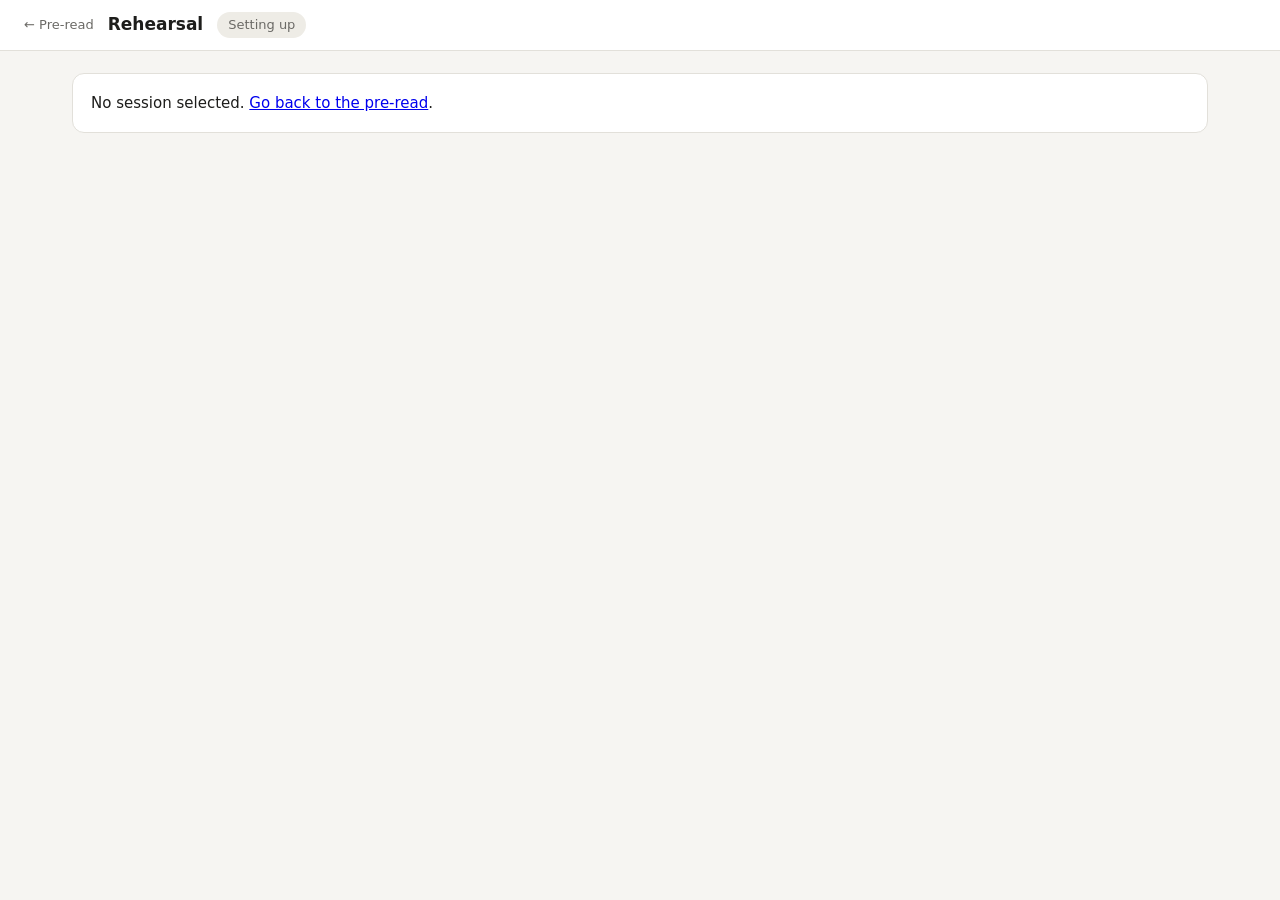
==== static/rehearse.html @ bc02b27c "Panel orbs: animated futuristic canvas orb (idle, listening, thinking, speaking) Co-Authored-By: Cla" ====
<!doctype html>
<html lang="en">
<head>
<meta charset="utf-8">
<meta name="viewport" content="width=device-width, initial-scale=1">
<title>Rehearsal · Pitch Rehearsal Coach</title>
<style>
:root{
  --bg:#f6f5f2; --panel:#ffffff; --ink:#1d1d1b; --muted:#6b6a66; --line:#e2e0da;
  --accent:#8a1c2b; --accent-ink:#ffffff; --ok:#2e7d4f; --warn:#b7791f; --bad:#b3261e; --info:#2a5db0; --chip:#eeece6;
}
@media (prefers-color-scheme: dark){
  :root{ --bg:#16161a; --panel:#1f1f25; --ink:#ecebe7; --muted:#a09f99; --line:#33333b;
    --accent:#d0566a; --accent-ink:#16161a; --ok:#59b57f; --warn:#e0a94a; --bad:#ef7b73; --info:#7aa7ee; --chip:#2a2a32; }
}
*{box-sizing:border-box}
body{margin:0;background:var(--bg);color:var(--ink);font:15px/1.5 system-ui,-apple-system,"Segoe UI",Roboto,sans-serif}
header{display:flex;align-items:center;gap:14px;padding:12px 24px;border-bottom:1px solid var(--line);background:var(--panel);position:sticky;top:0;z-index:5}
header h1{font-size:17px;margin:0;font-weight:650}
header a{color:var(--muted);text-decoration:none;font-size:13px}
#clock{margin-left:auto;font-variant-numeric:tabular-nums;font-weight:650;font-size:18px}
.pill{padding:3px 11px;border-radius:99px;background:var(--chip);font-size:13px;color:var(--muted)}
.pill.live{background:color-mix(in srgb,var(--bad) 16%,transparent);color:var(--bad);font-weight:650}
main{max-width:1180px;margin:0 auto;padding:22px}
.card{background:var(--panel);border:1px solid var(--line);border-radius:12px;padding:18px;margin-bottom:16px}
.card h2{font-size:15px;margin:0 0 4px}.card p.hint{margin:0 0 12px;color:var(--muted);font-size:13px}
button,.btn{font:inherit;cursor:pointer;border-radius:8px;border:1px solid var(--line);background:var(--panel);color:var(--ink);padding:8px 14px;text-decoration:none;display:inline-block}
button.primary,.btn.primary{background:var(--accent);color:var(--accent-ink);border-color:var(--accent);font-weight:600;padding:11px 20px}
button.small{padding:4px 10px;font-size:13px}button:disabled{opacity:.5;cursor:default}
input[type=text],select{padding:8px 10px;border:1px solid var(--line);border-radius:8px;background:var(--bg);color:var(--ink);font:inherit;max-width:100%}
.hidden{display:none!important}.muted{color:var(--muted)}.small{font-size:13px}
.row{display:flex;gap:10px;align-items:center;flex-wrap:wrap}
.chk{display:flex;gap:10px;align-items:flex-start;padding:7px 0;border-bottom:1px solid var(--line)}
.chk:last-child{border:none}.dot{width:11px;height:11px;border-radius:50%;margin-top:6px;background:var(--line);flex:none}
.dot.ok{background:var(--ok)}.dot.bad{background:var(--bad)}.dot.warn{background:var(--warn)}
.orb{width:30px;height:30px;border-radius:50%;flex:none;box-shadow:0 0 10px var(--c);background:radial-gradient(circle at 35% 30%,#fff9,var(--c) 62%)}
.vrow{display:flex;gap:10px;align-items:center;padding:7px 0;border-bottom:1px solid var(--line);flex-wrap:wrap}
.vrow:last-child{border:none}.vrow .who{min-width:190px}
/* live */
.panel{display:flex;gap:18px;flex-wrap:wrap;justify-content:center;padding:6px 0 2px}
.member{text-align:center;width:150px;transition:opacity .35s}
.member canvas.big{width:132px;height:132px;display:block;margin:0 auto 4px;opacity:.82;transition:transform .35s ease,opacity .35s,filter .35s}
.member.speaking canvas.big{transform:scale(1.08);opacity:1}
.panel:has(.member.speaking) .member:not(.speaking) canvas.big{opacity:1;filter:brightness(.62) saturate(.75)}
.panel:has(.member.speaking) .member:not(.speaking) .nm,.panel:has(.member.speaking) .member:not(.speaking) .tt{opacity:.55}
.member.speaking .nm{color:var(--c)}
.member .nm{font-weight:650;font-size:14px}.member .tt{font-size:11px;color:var(--muted);line-height:1.2}
.member .kdm{font-size:10px;color:var(--accent);font-weight:700;letter-spacing:.4px}
.grid2{display:grid;grid-template-columns:minmax(0,5fr) minmax(0,6fr);gap:16px}
@media (max-width:860px){.grid2{grid-template-columns:1fr}}
.slidecard{text-align:center;padding:22px 14px}
.slidecard .num{font-size:60px;font-weight:700;line-height:1;color:var(--accent)}
.slidecard .of{color:var(--muted);font-size:14px}.slidecard .ttl{font-size:17px;font-weight:600;margin:10px 0 6px}
.chip{display:inline-block;background:var(--chip);border-radius:6px;padding:1px 8px;font-size:12px;margin:2px}
.pace-quick{color:var(--info)}.pace-weighty{color:var(--accent);font-weight:700}
#feed{height:330px;overflow-y:auto;border:1px solid var(--line);border-radius:8px;padding:8px 10px;background:var(--bg);font-size:14px}
#feed .l{margin:5px 0}#feed .t{color:var(--muted);font-size:11px;margin-right:6px;font-variant-numeric:tabular-nums}
#feed .p{color:var(--accent);font-weight:600}#feed .s{color:var(--muted);font-style:italic;font-size:13px}#feed .i{color:var(--muted)}
.banner{padding:11px 14px;border-radius:8px;margin-bottom:14px;font-size:14px}
.banner.bad{background:color-mix(in srgb,var(--bad) 14%,transparent);color:var(--bad)}
.banner.info{background:color-mix(in srgb,var(--info) 12%,transparent);color:var(--info)}
.banner.warn{background:color-mix(in srgb,var(--warn) 16%,transparent);color:var(--warn)}
.spin{display:inline-block;width:14px;height:14px;border:2px solid var(--line);border-top-color:var(--accent);border-radius:50%;animation:s 1s linear infinite;vertical-align:-2px;margin-right:8px}
@keyframes s{to{transform:rotate(360deg)}}
/* results */
.scores{display:grid;grid-template-columns:repeat(auto-fit,minmax(150px,1fr));gap:12px;margin:12px 0}
.score{background:var(--bg);border:1px solid var(--line);border-radius:10px;padding:12px 14px}
.score b{display:block;font-size:30px;line-height:1.1}.score span{font-size:12px;color:var(--muted)}
.bar{height:12px;border-radius:6px;background:var(--chip);overflow:hidden;margin:4px 0}.bar i{display:block;height:100%;background:var(--accent)}
table{width:100%;border-collapse:collapse;font-size:14px;min-width:620px}
th{text-align:left;font-size:12px;color:var(--muted);font-weight:600;padding:6px 8px;border-bottom:1px solid var(--line)}
td{padding:9px 8px;border-bottom:1px solid var(--line);vertical-align:top}
.tw{overflow-x:auto}
.badge{display:inline-block;padding:2px 9px;border-radius:99px;font-size:12px;font-weight:600;background:var(--chip);color:var(--muted)}
.b-yes,.b-clear{background:color-mix(in srgb,var(--ok) 16%,transparent);color:var(--ok)}
.b-partial,.b-rushed,.b-waffled{background:color-mix(in srgb,var(--warn) 18%,transparent);color:var(--warn)}
.b-no,.b-skipped{background:color-mix(in srgb,var(--bad) 15%,transparent);color:var(--bad)}
#typed{flex:1;min-width:0}
</style>
</head>
<body>
<header>
  <a href="/">← Pre-read</a>
  <h1>Rehearsal</h1>
  <span class="pill" id="phasePill">Setting up</span>
  <span id="clock" class="hidden">00:00</span>
</header>
<main>

<!-- ============ PRE-FLIGHT ============ -->
<section id="pre">
  <div class="banner info" id="privacy"><b>Privacy:</b> your browser turns speech into text using its maker's online service (Google for Chrome, Microsoft for Edge). The panel's questions are written by Claude via the Anthropic API. Voices are free and come from your computer.</div>
  <div class="card">
    <h2>Check everything works</h2>
    <p class="hint" id="pitchName"></p>
    <div id="checks"></div>
    <div class="row" style="margin-top:10px">
      <button class="small" id="micTest">Test microphone</button>
      <span id="micOut" class="muted small"></span>
    </div>
  </div>
  <div class="card">
    <h2>Panel voices</h2>
    <p class="hint">Each panel member gets a different free voice from your computer. Pick another if you prefer, then press Hear.</p>
    <label class="row small" style="margin-bottom:8px"><input type="checkbox" id="online"> Use high-quality online voices if available (Edge: the panel's spoken text goes to Microsoft)</label>
    <div id="voices"></div>
  </div>
  <div class="card">
    <h2>This rehearsal</h2>
    <div class="row">
      <label>Your name <input type="text" id="presenter" style="width:160px"></label>
      <label>Start on slide <select id="startSlide"></select></label>
      <label class="row small"><input type="checkbox" id="cue"> Show the slide's key message as a cue</label>
    </div>
    <p class="hint" style="margin-top:12px">Open your deck in PowerPoint and start the slide show. Keep this tab open in the background. The panel follows your slides and listens. Interjection setting: <b id="lvl"></b>/10.</p>
    <button class="primary" id="start">Start rehearsal</button>
    <span id="startMsg" class="muted small" style="margin-left:10px"></span>
  </div>
</section>

<!-- ============ LIVE (pitch + Q&A) ============ -->
<section id="liveWrap" class="hidden">
  <div id="banner"></div>
  <div class="card"><div class="panel" id="members"></div></div>
  <div class="grid2">
    <div class="card slidecard">
      <div class="of">Slide</div><div class="num" id="sNum">1</div><div class="of" id="sOf"></div>
      <div class="ttl" id="sTitle"></div>
      <div class="small"><span id="sPace" class="chip"></span></div>
      <div class="small muted" id="sCue" style="margin-top:8px"></div>
      <div class="row" style="justify-content:center;margin-top:14px">
        <button class="small" id="prev">◀ Back</button><button class="small" id="next">Next ▶</button>
      </div>
      <div class="small muted" style="margin-top:8px" id="slideSrc"></div>
    </div>
    <div class="card">
      <div class="row" style="justify-content:space-between;margin-bottom:6px">
        <h2 style="margin:0">Live transcript</h2><span class="small muted" id="interim"></span>
      </div>
      <div id="feed"></div>
      <div class="row" style="margin-top:8px">
        <input type="text" id="typed" placeholder="Mic not working? Type what you'd say and press Enter">
      </div>
    </div>
  </div>
  <div class="row" id="controls">
    <button id="pause">Pause</button>
    <label class="row small"><input type="checkbox" id="panelOn" checked> Panel can interject</label>
    <button class="primary" id="finish" style="margin-left:auto">Finish pitch → Q&amp;A</button>
    <button class="hidden" id="doneAns">Done answering</button>
    <button class="hidden" id="skipQ">Skip question</button>
    <button class="hidden" id="endQA">End Q&amp;A and score</button>
  </div>
</section>

<!-- ============ SCORING ============ -->
<section id="scoring" class="hidden"><div class="card"><span class="spin"></span><span id="scoringMsg">The panel is scoring your rehearsal. This takes a minute or two…</span></div></section>

<!-- ============ RESULTS ============ -->
<section id="results" class="hidden"></section>

</main>
<script src="/static/orb.js"></script>
<script>
const $ = s => document.querySelector(s);
const esc = s => String(s ?? '').replace(/[&<>"']/g, c => ({'&':'&amp;','<':'&lt;','>':'&gt;','"':'&quot;',"'":'&#39;'}[c]));
const qs = new URLSearchParams(location.search);
const SID = qs.get('session');
const SR = window.SpeechRecognition || window.webkitSpeechRecognition;
const S = { sid: SID, rid: null, settings: null, slides: [], range: [1, 1], personas: [], phase: 'pre',
  t0: 0, pausedAt: 0, pausedTotal: 0, paused: false, events: [], asked: [], slide: 1, presenter: 'Presenter',
  speaking: false, wantListen: false, rec: null, mutedUntil: 0, busy: false, lastHeard: 0, lastFinal: 0,
  wordsSince: 0, slideStartAt: Date.now(), slideWords: 0, pending: null, replying: false, slideChanged: false, slideChangedAt: 0, lastCheck: 0, voices: [], voiceMap: {}, auto: false,
  qaWords: 0, qaResolve: null, dirty: false, ticker: null };
const el = () => S.t0 ? Math.max(0, (Date.now() - S.t0 - S.pausedTotal - (S.paused ? Date.now() - S.pausedAt : 0)) / 1000) : 0;
const mmss = t => { t = Math.max(0, Math.floor(t)); return String(Math.floor(t / 60)).padStart(2, '0') + ':' + String(t % 60).padStart(2, '0'); };
async function api(path, opts) {
  const r = await fetch(path, opts); const j = await r.json().catch(() => ({}));
  if (!r.ok) throw new Error(j.detail || r.statusText); return j;
}
const post = (p, body) => api(p, { method: 'POST', headers: { 'Content-Type': 'application/json' }, body: JSON.stringify(body || {}) });
function show(id) { for (const s of ['pre', 'liveWrap', 'scoring', 'results']) $('#' + s).classList.toggle('hidden', s !== id); }
function setPhase(p, label, live) { S.phase = p; const e = $('#phasePill'); e.textContent = label; e.classList.toggle('live', !!live); }

/* ================= voices (free: the browser's built-in speech synthesis) ================= */
const FEMALE = /(female|woman|catherine|hayley|natasha|zira|hazel|susan|jenny|aria|libby|sonia|emma|samantha|karen|moira|tessa|olivia|clara|heera|linda|sara|michelle|ava|jane|eva|elsa|fiona|victoria|allison|amy)/i;
const MALE = /(\bmale\b|james|george|ryan|guy|mark|david|richard|daniel|alex\b|tom\b|oliver|william|liam|thomas|brian|christopher|eric|roger|steffan|ravi|sean|rishi|neil|connor|jacob|henry)/i;
const ACC = { australian: 'en-AU', british: 'en-GB', american: 'en-US', irish: 'en-IE', indian: 'en-IN', 'new zealand': 'en-NZ', canadian: 'en-CA' };
function loadVoices() {
  return new Promise(res => {
    const get = () => speechSynthesis.getVoices();
    if (!('speechSynthesis' in window)) return res([]);
    if (get().length) return res(get());
    speechSynthesis.onvoiceschanged = () => res(get());
    setTimeout(() => res(get()), 1500);
  });
}
function gender(v) { return FEMALE.test(v.name) ? 'female' : MALE.test(v.name) ? 'male' : ''; }
function eligible() {
  let v = S.voices.filter(x => /^en/i.test(x.lang));
  const online = $('#online').checked;
  const nat = v.filter(x => /natural|online/i.test(x.name));
  const local = v.filter(x => x.localService && !/natural|online/i.test(x.name));
  if (online && nat.length >= 2) return nat.concat(local);
  return local.length >= 2 ? local : v;
}
function assignVoices() {
  const pool = eligible(), used = new Set(); S.voiceMap = {};
  for (const p of S.personas) {
    const saved = localStorage.getItem('prc_voice_' + p.id);
    let v = saved && S.voices.find(x => x.voiceURI === saved);
    if (!v) {
      const want = (p.voice.gender || '').toLowerCase().startsWith('f') ? 'female' : 'male';
      const lang = ACC[(p.voice.accent || '').toLowerCase()] || 'en-AU';
      const scored = pool.map(x => ({ x, s: (gender(x) === want ? 4 : gender(x) ? -4 : 0) + (x.lang.replace('_', '-') === lang ? 3 : x.lang.startsWith('en') ? 1 : 0) + (used.has(x.voiceURI) ? -6 : 0) }));
      scored.sort((a, b) => b.s - a.s); v = scored[0] && scored[0].x;
    }
    if (v) { S.voiceMap[p.id] = v; used.add(v.voiceURI); }
  }
}
function tuning(p) { const age = +p.voice.age || 40; return { pitch: age >= 52 ? 0.88 : age <= 34 ? 1.08 : 1, rate: age >= 58 ? 0.94 : 1.02 }; }
function speak(p, text) {
  return new Promise(res => {
    if (!('speechSynthesis' in window)) return res();
    const u = new SpeechSynthesisUtterance(text), v = S.voiceMap[p.id], t = tuning(p);
    if (v) { u.voice = v; u.lang = v.lang; } else u.lang = 'en-AU';
    u.pitch = t.pitch; u.rate = t.rate;
    let done = false; const fin = () => { if (!done) { done = true; res(); } };
    u.onend = fin; u.onerror = fin;
    setTimeout(fin, 30000 + text.length * 120);   // never hang the session on a stuck voice
    speechSynthesis.speak(u);
  });
}
function renderVoices() {
  $('#voices').innerHTML = S.personas.map(p => {
    const pool = S.voices.filter(x => /^en/i.test(x.lang)), cur = S.voiceMap[p.id];
    return `<div class="vrow"><div class="row who"><span class="orb" style="--c:${esc(p.colour)}"></span><div><b>${esc(p.name)}</b><div class="small muted">${esc(p.title)}</div></div></div>
      <select data-p="${esc(p.id)}">${pool.map(v => `<option value="${esc(v.voiceURI)}" ${cur && cur.voiceURI === v.voiceURI ? 'selected' : ''}>${esc(v.name)} (${esc(v.lang)})</option>`).join('') || '<option>No voices found</option>'}</select>
      <button class="small" data-hear="${esc(p.id)}">Hear</button></div>`;
  }).join('');
}
$('#voices').addEventListener('change', e => { const id = e.target.dataset.p; if (!id) return;
  const v = S.voices.find(x => x.voiceURI === e.target.value); if (v) { S.voiceMap[id] = v; localStorage.setItem('prc_voice_' + id, v.voiceURI); } });
$('#voices').addEventListener('click', async e => { const id = e.target.dataset.hear; if (!id) return;
  const p = S.personas.find(x => x.id === id); await speak(p, `Hi, I'm ${p.name}, ${p.title}. I'll be listening carefully.`); });
$('#online').onchange = () => { assignVoices(); renderVoices(); };

/* ================= speech recognition (free: the browser's built-in) ================= */
function startRec() {
  if (!SR || S.rec || !S.wantListen || S.speaking || S.paused) return;
  const r = new SR(); r.lang = 'en-AU'; r.continuous = true; r.interimResults = true;
  r.onresult = e => {
    let interim = '';
    for (let i = e.resultIndex; i < e.results.length; i++) {
      const res = e.results[i], t = res[0].transcript;
      if (S.speaking || Date.now() < S.mutedUntil) continue;          // ignore the panel's own voice
      S.lastHeard = Date.now();
      if (res.isFinal) { const txt = t.trim(); if (txt) onSpeech(txt); } else interim += t;
    }
    $('#interim').textContent = interim ? '… ' + interim.slice(-70) : '';
  };
  r.onerror = e => { if (e.error === 'not-allowed' || e.error === 'service-not-allowed') banner('bad', 'The browser blocked the microphone. Click the padlock in the address bar, allow the microphone, and reload.');
    else if (e.error === 'network') banner('warn', 'Speech recognition lost its connection. Retrying… (you can also type below)'); };
  r.onend = () => { S.rec = null; $('#interim').textContent = ''; if (S.wantListen && !S.speaking && !S.paused) setTimeout(startRec, 250); };
  try { r.start(); S.rec = r; } catch (e) { S.rec = null; }
}
function stopRec() { const r = S.rec; S.rec = null; if (r) { r.onend = null; try { r.abort(); } catch (e) {} } }
function banner(kind, msg) { $('#banner').innerHTML = msg ? `<div class="banner ${kind}">${msg}</div>` : ''; }

/* ================= transcript + events ================= */
function feed(html, cls) { const f = $('#feed'); const d = document.createElement('div'); d.className = 'l ' + (cls || ''); d.innerHTML = `<span class="t">${mmss(el())}</span>` + html; f.appendChild(d); f.scrollTop = f.scrollHeight; }
function onSpeech(text) {
  const qa = S.phase === 'qa';
  S.events.push({ type: 'speech', t: +el().toFixed(1), slide: S.slide, speaker: S.presenter, text, phase: qa ? 'qa' : 'pitch' });
  S.dirty = true; S.lastFinal = Date.now(); S.lastHeard = Date.now();
  const wc = text.split(/\s+/).length; if (qa) S.qaWords += wc; else { S.wordsSince += wc; S.slideWords += wc; }
  feed(`<b>${esc(S.presenter)}:</b> ${esc(text)}`);
  maybeClarify(text, wc);
}
/* The presenter may ask the panel a question back before answering ("do you mean year one or the whole term?").
   Short replies right after a panel question are checked; a real clarification gets an in-character answer. */
const CLARIFY_HINT = /\?|^(sorry|so |just to|when you say|do you mean|are you|is that|can you|could you|what do you|which|how do you mean|you mean|by that|um,? (do|are|is|what|which))/i;
async function maybeClarify(text, wc) {
  const p = S.pending; if (!p || S.replying || S.paused) return;
  if (Date.now() - p.at > 45000 || wc > 30 || p.count >= 2 || !CLARIFY_HINT.test(text.trim())) { if (wc > 30 || Date.now() - p.at > 45000) S.pending = null; return; }
  S.replying = true; S.busy = true; thinking(true);
  try {
    const now = el();
    const r = await post(`/api/sessions/${S.sid}/rehearsals/${S.rid}/reply`, { persona_id: p.pid, question: p.text, said: text, slide: S.slide,
      recent: S.events.filter(e => e.t >= now - 150) });
    if (r.clarifying && S.pending === p) { p.count++; thinking(false); await panelSpeaks(r.persona_id, r.text, 'room', S.slide, 'reply'); p.at = Date.now(); }
    else if (!r.clarifying) { S.pending = null; }
  } catch (e) { /* ignore: carry on as if it was an answer */ }
  finally { S.replying = false; S.busy = S.phase === 'qa'; thinking(false); if (S.phase === 'qa') { S.qaWords = 0; S.lastHeard = Date.now(); } }
}
function setSlide(n, src) {
  n = Math.max(1, Math.min(S.slides.length, n)); if (n === S.slide && src !== 'init') return;
  S.slide = n; const sl = S.slides[n - 1] || {};
  $('#sNum').textContent = n; $('#sTitle').textContent = sl.title || '';
  $('#sPace').textContent = (sl.pacing || 'normal') + ' pace'; $('#sPace').className = 'chip pace-' + (sl.pacing || 'normal');
  $('#sCue').textContent = $('#cue').checked ? (sl.key_message || '') : '';
  if (S.phase === 'pitch' || src === 'init') {
    S.events.push({ type: 'slide', t: +el().toFixed(1), slide: n }); S.dirty = true;
    S.slideStartAt = Date.now(); S.slideWords = 0;
    if (src !== 'init') { S.slideChanged = true; S.slideChangedAt = Date.now(); feed(`slide ${n}: ${esc(sl.title || '')}`, 's'); }
  }
}
$('#prev').onclick = () => setSlide(S.slide - 1, 'manual');
$('#next').onclick = () => setSlide(S.slide + 1, 'manual');
document.addEventListener('keydown', e => { if (S.phase !== 'pitch' || e.target.tagName === 'INPUT' || e.target.tagName === 'SELECT') return;
  if (e.key === 'ArrowRight' || e.key === 'PageDown') setSlide(S.slide + 1, 'manual'); if (e.key === 'ArrowLeft' || e.key === 'PageUp') setSlide(S.slide - 1, 'manual'); });
$('#typed').addEventListener('keydown', e => { if (e.key === 'Enter' && e.target.value.trim()) { onSpeech(e.target.value.trim()); e.target.value = ''; } });

async function pollSlide() {
  try {
    const j = await api('/api/slide');
    S.auto = !!j.available;
    $('#slideSrc').textContent = j.available ? `PowerPoint linked (${j.mode === 'slideshow' ? 'slide show' : 'editing view'}) · slide ${j.slide}${j.total ? ' of ' + j.total : ''}` : 'Manual slides: use the buttons or arrow keys. ' + (j.reason || '');
    if (j.available && j.total && S.slides.length && j.total !== S.slides.length) $('#slideSrc').textContent += ` · WARNING: PowerPoint has ${j.total} slides but the analysed deck has ${S.slides.length}`;
    if (j.available && S.phase === 'pitch' && j.slide !== S.slide && j.slide >= 1 && j.slide <= S.slides.length) setSlide(j.slide, 'auto');
    return j;
  } catch (e) { return { available: false, reason: e.message }; }
}

/* ================= panel ================= */
function members() {
  $('#members').innerHTML = S.personas.map(p => `<div class="member" id="m_${esc(p.id)}" style="--c:${esc(p.colour)}"><canvas class="big" data-orb="${esc(p.colour)}"></canvas>
    <div class="nm">${esc(p.name)}</div><div class="tt">${esc(p.title)}</div>${p.key_decision_maker ? '<div class="kdm">DECISION-MAKER</div>' : ''}</div>`).join('');
  PitchOrb.attachAll($('#members'));
}
window.__orbListening = () => S.phase !== 'done' && !!S.rec && !S.speaking && !S.paused;
const mem = id => $('#m_' + id);
function thinking(on) { document.querySelectorAll('.member').forEach(m => m.classList.toggle('thinking', on && !S.speaking)); }
async function panelSpeaks(pid, text, target, about, kind) {
  const p = S.personas.find(x => x.id === pid) || S.personas[0];
  const ev = { type: 'panel', t: +el().toFixed(1), persona_id: p.id, text, target: target || 'room', kind, slide: about || S.slide, dur: 0, phase: S.phase === 'qa' ? 'qa' : 'pitch' };
  S.events.push(ev); if (kind !== 'reply') S.asked.push({ t: ev.t, persona_id: p.id, text, slide: S.slide, kind }); S.dirty = true;
  feed(`<span class="p">${esc(p.name)} (${esc(p.title)}):</span> ${esc(text)}`, 'p');
  stopRec(); S.speaking = true; thinking(false); mem(p.id).classList.add('speaking');
  const t0 = Date.now(); await speak(p, text);
  ev.dur = +((Date.now() - t0) / 1000).toFixed(1); mem(p.id).classList.remove('speaking');
  S.speaking = false; S.mutedUntil = Date.now() + 700; S.lastHeard = Date.now(); S.wordsSince = 0;
  if (kind === 'live' || kind === 'qa') S.pending = { pid: p.id, text, at: Date.now(), count: 0 };
  setTimeout(startRec, 400);
}
async function checkTurn() {
  S.busy = true; S.lastCheck = Date.now(); S.wordsSince = 0; S.slideChanged = false; thinking(true);
  try {
    const now = el();
    const r = await post(`/api/sessions/${S.sid}/rehearsals/${S.rid}/turn`, { slide: S.slide, elapsed: now, asked: S.asked,
      slide_dwell: (Date.now() - S.slideStartAt) / 1000, slide_words: S.slideWords,
      recent: S.events.filter(e => e.t >= now - 150) });
    if (r.interject && S.phase === 'pitch' && !S.paused) { thinking(false); await panelSpeaks(r.persona_id, r.text, r.target, r.about_slide, 'live'); }
  } catch (e) { feed('(panel unavailable: ' + esc(e.message) + ')', 'i'); }
  finally { S.busy = false; thinking(false); }
}
const READY = { quick: [15, 25], normal: [30, 60], weighty: [45, 90] };   // seconds on slide, words spoken on it, before the panel may ask
function maybeCheck() {
  if (S.phase !== 'pitch' || S.paused || S.busy || S.speaking || !$('#panelOn').checked) return;
  if (+S.settings.interjection <= 0) return;
  const quiet = (Date.now() - S.lastHeard) / 1000;
  if (quiet < 1.4 || (Date.now() - S.lastCheck) < 10000) return;
  const sl = S.slides[S.slide - 1] || {}, need = READY[sl.pacing || 'normal'] || READY.normal;
  const k = S.readyScale || 1, ready = (Date.now() - S.slideStartAt) / 1000 >= need[0] * k && S.slideWords >= need[1] * k;
  if (ready && S.wordsSince >= 25) checkTurn();
}
function tick() {
  $('#clock').textContent = mmss(el());
  maybeCheck();
  if (S.dirty && S.rid && (S.phase === 'pitch' || S.phase === 'qa')) { S.dirty = false;
    api(`/api/sessions/${S.sid}/rehearsals/${S.rid}/log`, { method: 'PUT', headers: { 'Content-Type': 'application/json' }, body: JSON.stringify({ events: S.events }) }).catch(() => { S.dirty = true; }); }
}

/* ================= pause / finish / Q&A ================= */
$('#pause').onclick = () => {
  S.paused = !S.paused;
  if (S.paused) { S.pausedAt = Date.now(); stopRec(); speechSynthesis.cancel(); $('#pause').textContent = 'Resume'; setPhase(S.phase, 'Paused'); }
  else { S.pausedTotal += Date.now() - S.pausedAt; $('#pause').textContent = 'Pause'; setPhase(S.phase, S.phase === 'qa' ? 'Q&A' : 'Live', true); S.lastHeard = Date.now(); startRec(); }
};
$('#finish').onclick = async () => {
  if (S.phase !== 'pitch') return;
  S.phase = 'qa'; S.busy = true; setPhase('qa', 'Q&A', true); thinking(true);
  $('#finish').classList.add('hidden'); $('#pause').classList.add('hidden'); $('#panelOn').parentElement.classList.add('hidden');
  banner('info', '<span class="spin"></span>The panel is conferring on its questions…');
  try {
    const { questions } = await post(`/api/sessions/${S.sid}/rehearsals/${S.rid}/qa`, { events: S.events });
    banner('info', 'Question time. Answer out loud; press <b>Done answering</b> (or pause for a few seconds) to move on.');
    $('#doneAns').classList.remove('hidden'); $('#skipQ').classList.remove('hidden'); $('#endQA').classList.remove('hidden');
    thinking(false);
    for (let i = 0; i < questions.length && S.phase === 'qa'; i++) {
      const q = questions[i]; banner('info', `Question ${i + 1} of ${questions.length}. Answer out loud, then press <b>Done answering</b>.`);
      await panelSpeaks(q.persona_id, q.text, 'room', q.about_slide, 'qa');
      await listenForAnswer();
    }
  } catch (e) { banner('bad', 'Could not get the Q&A questions: ' + esc(e.message) + ' You can still score what you have.'); $('#endQA').classList.remove('hidden'); }
  finally { thinking(false); S.busy = false; }
  if (S.phase === 'qa') await finishAndScore();
};
function listenForAnswer() {
  return new Promise(res => {
    S.qaWords = 0; S.lastHeard = Date.now(); const start = Date.now();
    const iv = setInterval(() => { if (S.phase !== 'qa') return finish();
      if (S.replying || S.speaking) return;
      const quiet = (Date.now() - S.lastHeard) / 1000;
      if ((S.qaWords >= 8 && quiet >= 4.5) || Date.now() - start > 150000) finish(); }, 500);
    function finish() { clearInterval(iv); S.qaResolve = null; res(); }
    S.qaResolve = finish;
  });
}
$('#doneAns').onclick = () => S.qaResolve && S.qaResolve();
$('#skipQ').onclick = () => S.qaResolve && S.qaResolve();
$('#endQA').onclick = () => { S.phase = 'qa-end'; S.qaResolve && S.qaResolve(); speechSynthesis.cancel(); finishAndScore(); };
let scoring = false;
async function finishAndScore() {
  if (scoring) return; scoring = true;
  S.wantListen = false; stopRec(); speechSynthesis.cancel(); clearInterval(S.ticker);
  setPhase('scoring', 'Scoring'); show('scoring');
  try {
    const sc = await post(`/api/sessions/${S.sid}/rehearsals/${S.rid}/score`, { events: S.events });
    renderResults(sc, S.rid, S.slides);
  } catch (e) {
    $('#scoring').innerHTML = `<div class="card"><div class="banner bad">Scoring failed: ${esc(e.message)}</div><p class="muted small">Your transcript is saved. Try again, or open it from the pre-read page.</p><button class="primary" onclick="location.reload()">Reload</button></div>`;
  }
}

/* ================= results ================= */
const bar = v => `<div class="bar"><i style="width:${Math.max(0, Math.min(100, v))}%"></i></div>`;
function renderResults(sc, rid, slides) {
  setPhase('done', 'Results'); $('#clock').classList.add('hidden'); show('results');
  const w = sc.win_likelihood;
  $('#results').innerHTML = `
  <div class="card"><div class="row" style="justify-content:space-between"><h2 style="font-size:18px;margin:0">Rehearsal results</h2>
    <div class="row"><a class="btn" href="/api/sessions/${S.sid}/rehearsals/${rid}/export.docx">Download report (.docx)</a>
    <a class="btn" href="/rehearse?session=${S.sid}">Rehearse again</a><a class="btn" href="/">Back to pre-read</a></div></div>
    <div class="scores">
      <div class="score"><b>${sc.brief_coverage.score}</b><span>Brief coverage</span></div>
      <div class="score"><b>${sc.gut_feel.score}</b><span>Gut feel</span></div>
      <div class="score"><b>${sc.total}</b><span>Total (coverage + gut)</span></div>
      <div class="score"><b>${sc.question_handling.score}</b><span>Question handling</span></div>
      <div class="score"><b>${sc.delivery_score == null ? 'n/a' : sc.delivery_score}</b><span>${sc.delivery_score == null ? 'Delivery (no timestamps)' : 'Delivery'}</span></div></div>
    <h2>Win likelihood</h2>
    <div class="row" style="gap:30px"><div style="flex:1;min-width:220px"><div class="small muted">Panel's independent read</div><b style="font-size:26px">${w.panel_read_pct}%</b>${bar(w.panel_read_pct)}</div>
    <div style="flex:1;min-width:220px"><div class="small muted">Calculated from the scores</div><b style="font-size:26px">${w.calculated_pct}%</b>${bar(w.calculated_pct)}
    <div class="small muted">${sc.delivery_score == null ? '0.41 coverage + 0.35 gut + 0.24 questions (no delivery score without timestamps)' : '0.35 coverage + 0.30 gut + 0.20 questions + 0.15 delivery'}</div></div></div>
    <p>${esc(w.panel_rationale)}</p></div>
  <div class="card"><h2>Top actions</h2><ol>${sc.top_actions.map(a => `<li>${esc(a)}</li>`).join('')}</ol></div>
  <div class="card"><h2>Brief coverage</h2><p class="muted small">${esc(sc.brief_coverage.summary)}</p><div class="tw"><table><thead><tr><th>Req</th><th>Met?</th><th>Evidence from your pitch</th><th>Note</th></tr></thead><tbody>
    ${sc.brief_coverage.items.map(i => `<tr><td>${esc(i.req_id)}</td><td><span class="badge b-${esc(i.met)}">${esc(i.met)}</span></td><td>${esc(i.evidence)}</td><td>${esc(i.note)}</td></tr>`).join('')}</tbody></table></div></div>
  <div class="card"><h2>Gut feel</h2><p>${esc(sc.gut_feel.rationale)}</p></div>
  <div class="card"><h2>Question handling</h2><div class="tw"><table><thead><tr><th>Asked by</th><th>Question</th><th>How you answered</th><th>Rating</th><th>Note</th></tr></thead><tbody>
    ${sc.question_handling.items.map(i => `<tr><td>${esc(i.asker)}</td><td>${esc(i.question)}</td><td>${esc(i.answer_summary)}</td><td>${i.rating}</td><td>${esc(i.note)}</td></tr>`).join('') || '<tr><td colspan="5" class="muted">No questions were asked.</td></tr>'}</tbody></table></div></div>
  <div class="card"><h2>${sc.delivery_score == null ? 'Slide-by-slide content' : 'Slide-by-slide delivery'}</h2><p class="muted small">${sc.delivery_score == null ? 'Judged on what was said about each slide. Timing is not assessed because the recording has no timestamps.' : "Judged against each slide's intended pace: a deliberately quick slide isn't marked down for brevity."}</p><div class="tw"><table><thead><tr><th>#</th><th>Slide</th><th>Intended</th><th>${sc.delivery_score == null ? '' : 'Time'}</th><th>Words</th><th>Verdict</th><th>Rating</th><th>Note</th></tr></thead><tbody>
    ${sc.slides.map(s => `<tr><td>${s.n}</td><td>${esc(s.title)}</td><td class="pace-${esc(s.pacing)}">${esc(s.pacing)}</td><td>${s.seconds == null ? '' : mmss(s.seconds)}</td><td>${s.words}</td><td><span class="badge b-${esc(s.verdict)}">${esc(s.verdict)}</span></td><td>${s.rating}</td><td>${esc(s.note)}</td></tr>`).join('')}</tbody></table></div></div>
  ${sc.presenters.length ? `<div class="card"><h2>Per presenter</h2>${sc.presenters.map(p => `<h3 style="font-size:14px;margin:12px 0 4px">${esc(p.name)} <span class="muted small">slides ${esc(p.slides || '–')}</span></h3>
    <ul>${p.strengths.map(x => `<li>Strength: ${esc(x)}</li>`).join('')}${p.improve.map(x => `<li>Improve: ${esc(x)}</li>`).join('')}</ul>`).join('')}</div>` : ''}`;
  window.scrollTo(0, 0);
}

/* ================= start ================= */
async function start() {
  const btn = $('#start'); btn.disabled = true; $('#startMsg').innerHTML = '<span class="spin"></span>Starting…';
  try {
    S.presenter = $('#presenter').value.trim() || 'Presenter';
    const startSlide = +$('#startSlide').value;
    members(); show('liveWrap'); $('#clock').classList.remove('hidden');
    S.t0 = Date.now(); S.phase = 'pitch'; setPhase('pitch', 'Live', true);
    $('#sOf').textContent = 'of ' + S.slides.length; S.slide = 0; setSlide(startSlide, 'init');
    S.wantListen = true; S.lastHeard = Date.now(); S.lastCheck = Date.now(); startRec();
    S.ticker = setInterval(tick, 1000); setInterval(pollSlide, 900);
    if (!SR) banner('warn', 'This browser has no speech recognition (use Chrome or Edge). You can type what you would say in the box below.');
    $('#cue').onchange = () => { $('#sCue').textContent = $('#cue').checked ? ((S.slides[S.slide - 1] || {}).key_message || '') : ''; };
  } catch (e) { $('#startMsg').textContent = e.message; btn.disabled = false; }
}

async function boot() {
  if (!SID) { $('#pre').innerHTML = '<div class="card">No session selected. <a href="/">Go back to the pre-read</a>.</div>'; return; }
  // view mode: show an earlier rehearsal's results
  if (qs.get('view')) {
    const r = await api(`/api/sessions/${SID}/rehearsals/${qs.get('view')}`); const s = await api(`/api/sessions/${SID}`);
    show('results'); S.slides = s.slides; if (!r.score) { $('#results').innerHTML = '<div class="card">This rehearsal was not scored.</div>'; return; }
    renderResults(r.score, r.id, s.slides);
    if (r.past) $('#results').insertAdjacentHTML('afterbegin', `<div class="banner info">Real pitch assessed from a transcript${r.past.outcome ? ' · actual outcome: <b>' + esc(r.past.outcome) + '</b>' : ''}.
      The "panel" in this report is the real client. ${r.past.timing_estimated ? 'The recording had no timestamps, so timing and delivery are not scored.' : ''}</div>`);
    return;
  }
  try {
    const j = await post(`/api/sessions/${SID}/rehearsals`);
    S.rid = j.rid; S.readyScale = j.ready_scale || 1; S.settings = j.settings; S.slides = j.slides; S.range = j.range; S.personas = j.settings.personas || [];
  } catch (e) { $('#pre').innerHTML = `<div class="card"><div class="banner bad">${esc(e.message)}</div><a href="/">Back</a></div>`; return; }
  $('#pitchName').textContent = (S.settings.title || 'Untitled pitch') + ` · ${S.slides.length} slides · panel of ${S.personas.length}`;
  $('#lvl').textContent = S.settings.interjection;
  $('#presenter').value = (S.settings.presenters && S.settings.presenters[0] && S.settings.presenters[0].name) || 'Presenter';
  $('#startSlide').innerHTML = S.slides.map(s => `<option value="${s.n}" ${s.n === S.range[0] ? 'selected' : ''}>${s.n}. ${esc(s.title.slice(0, 50))}</option>`).join('');
  S.voices = await loadVoices(); assignVoices(); renderVoices();
  const slide = await pollSlide();
  const checks = [
    [SR ? 'ok' : 'bad', SR ? 'Speech recognition is available in this browser.' : 'No speech recognition here. Use Chrome or Edge on your laptop. (You can still type your answers.)'],
    [S.voices.length ? 'ok' : 'bad', S.voices.length ? `${S.voices.filter(v => /^en/i.test(v.lang)).length} English voices found for the panel.` : 'No voices found, so the panel will be silent.'],
    [slide.available ? 'ok' : 'warn', slide.available ? `PowerPoint is linked (${slide.mode}), currently on slide ${slide.slide}.` : 'PowerPoint slide detection is off, so you will move slides yourself with the buttons or arrow keys. ' + esc(slide.reason || '')],
  ];
  $('#checks').innerHTML = checks.map(c => `<div class="chk"><span class="dot ${c[0]}"></span><div>${c[1]}</div></div>`).join('');
  setPhase('pre', 'Ready');
}
$('#micTest').onclick = () => {
  if (!SR) { $('#micOut').textContent = 'No speech recognition in this browser.'; return; }
  const r = new SR(); r.lang = 'en-AU'; r.interimResults = true; $('#micOut').textContent = 'Listening for 8 seconds… say something.';
  r.onresult = e => { $('#micOut').textContent = '“' + [...e.results].map(x => x[0].transcript).join(' ') + '”'; };
  r.onerror = e => { $('#micOut').textContent = 'Microphone problem: ' + e.error + (e.error === 'not-allowed' ? ' (allow the microphone in the address bar)' : ''); };
  r.start(); setTimeout(() => { try { r.stop(); } catch (e) {} }, 8000);
};
$('#start').onclick = start;
boot();
</script>
</body>
</html>
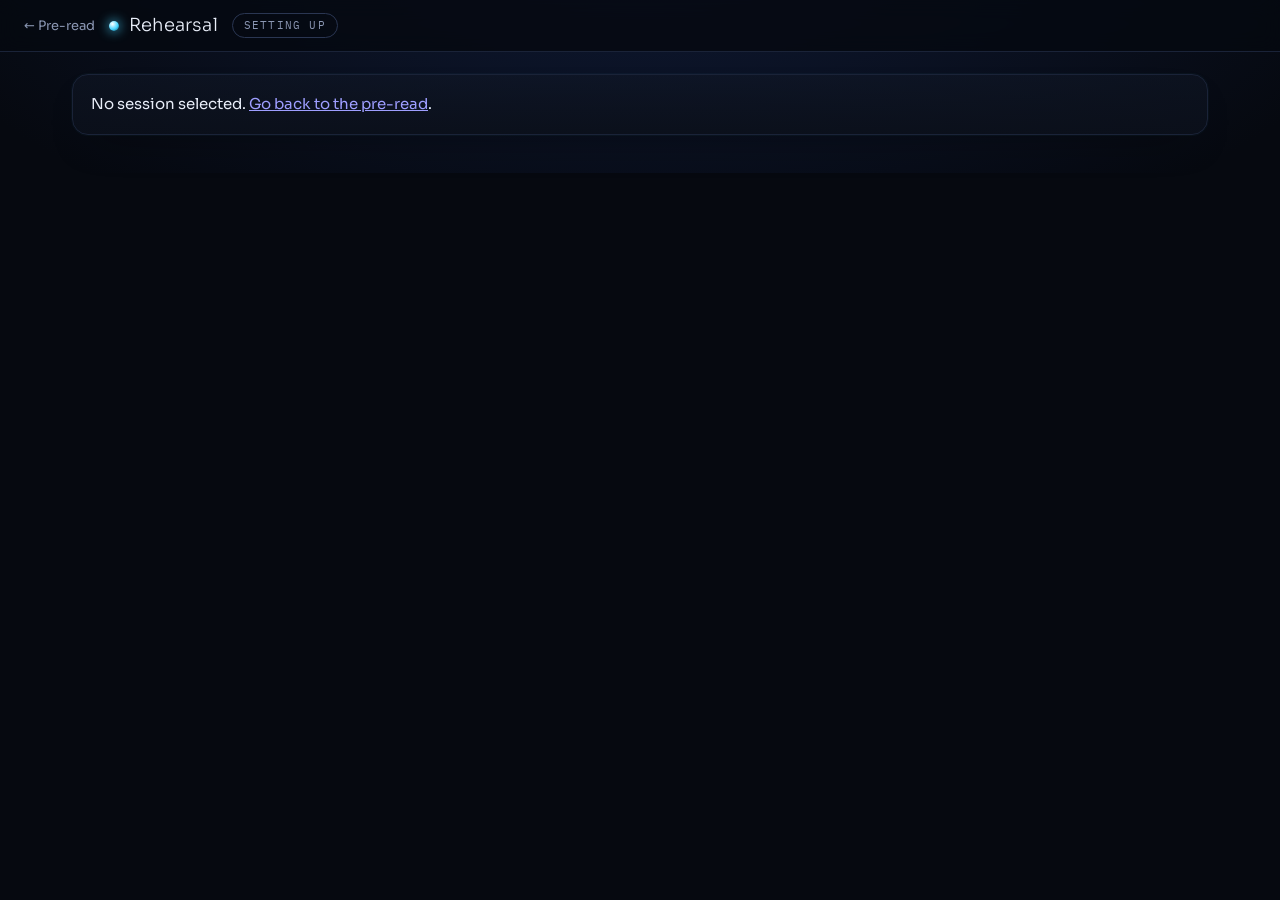
==== commit a99ddd4e: "Control Room redesign: shared dark theme, self-hosted fonts, cinematic live stage with focus orb and" ====
--- a/static/rehearse.html
+++ b/static/rehearse.html
@@ -77,6 +77,7 @@
 .b-no,.b-skipped{background:color-mix(in srgb,var(--bad) 15%,transparent);color:var(--bad)}
 #typed{flex:1;min-width:0}
 </style>
+<link rel="icon" href="data:,"><link rel="stylesheet" href="/static/theme.css">
 </head>
 <body>
 <header>
@@ -121,31 +122,42 @@
 <!-- ============ LIVE (pitch + Q&A) ============ -->
 <section id="liveWrap" class="hidden">
   <div id="banner"></div>
-  <div class="card"><div class="panel" id="members"></div></div>
-  <div class="grid2">
-    <div class="card slidecard">
-      <div class="of">Slide</div><div class="num" id="sNum">1</div><div class="of" id="sOf"></div>
-      <div class="ttl" id="sTitle"></div>
-      <div class="small"><span id="sPace" class="chip"></span></div>
-      <div class="small muted" id="sCue" style="margin-top:8px"></div>
-      <div class="row" style="justify-content:center;margin-top:14px">
-        <button class="small" id="prev">◀ Back</button><button class="small" id="next">Next ▶</button>
+  <div class="stage">
+    <div class="focus" id="focus">
+      <div class="tag" id="fTag">Panel</div>
+      <div class="status"><span class="mic" id="micDot"></span><span id="micTxt">Mic</span></div>
+      <canvas class="bigorb" id="bigOrb" data-orb="#45d4ff"></canvas>
+      <div class="who" id="fWho">The panel<small id="fSub">Listening to you</small></div>
+      <div class="captions idle" id="captions">Start speaking. The panel is listening.</div>
+      <div class="ring" id="members"></div>
+    </div>
+    <div class="side">
+      <div class="card slidecard">
+        <div class="of">Slide <span class="num" id="sNum">1</span> <span id="sOf"></span></div>
+        <div class="ttl" id="sTitle"></div>
+        <div class="small"><span id="sPace" class="chip"></span></div>
+        <div class="small muted" id="sCue" style="margin-top:8px"></div>
+        <div class="deckstrip" id="deckStrip"></div>
+        <div class="row" style="margin-top:14px">
+          <button class="small" id="prev">◀ Back</button><button class="small" id="next">Next ▶</button>
+        </div>
+        <div class="small muted" style="margin-top:8px" id="slideSrc"></div>
       </div>
-      <div class="small muted" style="margin-top:8px" id="slideSrc"></div>
-    </div>
-    <div class="card">
-      <div class="row" style="justify-content:space-between;margin-bottom:6px">
-        <h2 style="margin:0">Live transcript</h2><span class="small muted" id="interim"></span>
-      </div>
-      <div id="feed"></div>
-      <div class="row" style="margin-top:8px">
-        <input type="text" id="typed" placeholder="Mic not working? Type what you'd say and press Enter">
+      <div class="card">
+        <div class="row" style="justify-content:space-between;margin-bottom:6px">
+          <h2 style="margin:0">Live transcript</h2><span class="small muted" id="interim"></span>
+        </div>
+        <div id="feed"></div>
+        <div class="row" style="margin-top:8px">
+          <input type="text" id="typed" placeholder="Mic not working? Type what you'd say and press Enter">
+        </div>
       </div>
     </div>
   </div>
-  <div class="row" id="controls">
+  <div class="controlbar" id="controls">
     <button id="pause">Pause</button>
     <label class="row small"><input type="checkbox" id="panelOn" checked> Panel can interject</label>
+    <label class="live-int" id="liveIntWrap">Interjection <input type="range" id="liveInt" min="0" max="10" step="1"><b id="liveIntV"></b></label>
     <button class="primary" id="finish" style="margin-left:auto">Finish pitch → Q&amp;A</button>
     <button class="hidden" id="doneAns">Done answering</button>
     <button class="hidden" id="skipQ">Skip question</button>
@@ -275,6 +287,7 @@
   S.dirty = true; S.lastFinal = Date.now(); S.lastHeard = Date.now();
   const wc = text.split(/\s+/).length; if (qa) S.qaWords += wc; else { S.wordsSince += wc; S.slideWords += wc; }
   feed(`<b>${esc(S.presenter)}:</b> ${esc(text)}`);
+  if (!S.speaking) caption(`<span class="you">${esc(S.presenter)}</span>${esc(text.length > 220 ? '…' + text.slice(-220) : text)}`);
   maybeClarify(text, wc);
 }
 /* The presenter may ask the panel a question back before answering ("do you mean year one or the whole term?").
@@ -296,7 +309,7 @@
 function setSlide(n, src) {
   n = Math.max(1, Math.min(S.slides.length, n)); if (n === S.slide && src !== 'init') return;
   S.slide = n; const sl = S.slides[n - 1] || {};
-  $('#sNum').textContent = n; $('#sTitle').textContent = sl.title || '';
+  $('#sNum').textContent = n; renderStrip(); $('#sTitle').textContent = sl.title || '';
   $('#sPace').textContent = (sl.pacing || 'normal') + ' pace'; $('#sPace').className = 'chip pace-' + (sl.pacing || 'normal');
   $('#sCue').textContent = $('#cue').checked ? (sl.key_message || '') : '';
   if (S.phase === 'pitch' || src === 'init') {
@@ -326,19 +339,36 @@
 function members() {
   $('#members').innerHTML = S.personas.map(p => `<div class="member" id="m_${esc(p.id)}" style="--c:${esc(p.colour)}"><canvas class="big" data-orb="${esc(p.colour)}"></canvas>
     <div class="nm">${esc(p.name)}</div><div class="tt">${esc(p.title)}</div>${p.key_decision_maker ? '<div class="kdm">DECISION-MAKER</div>' : ''}</div>`).join('');
-  PitchOrb.attachAll($('#members'));
-}
+  PitchOrb.attachAll($('#liveWrap'));
+}
+const BIG = () => $('#bigOrb');
+function focusOn(p, state) {
+  const f = $('#focus'); f.classList.toggle('speaking', state === 'speaking'); f.classList.toggle('thinking', state === 'thinking');
+  const col = p ? p.colour : '#45d4ff';
+  PitchOrb.recolour(BIG(), col); f.style.setProperty('--fc', col);
+  $('#fWho').firstChild.nodeValue = p ? p.name : 'The panel';
+  $('#fSub').textContent = p ? p.title : (state === 'thinking' ? 'Conferring' : (S.phase === 'qa' ? 'Waiting for your answer' : 'Listening to you'));
+}
+function caption(html, idle) { const c = $('#captions'); c.className = 'captions' + (idle ? ' idle' : ''); c.innerHTML = html; }
+function renderStrip() {
+  $('#deckStrip').innerHTML = S.slides.map(x => `<i class="${x.n < S.slide ? 'done' : x.n === S.slide ? 'now' : ''}" title="${esc(x.n + '. ' + (x.title || ''))}"></i>`).join('');
+}
+function micUi() {
+  const on = window.__orbListening(); $('#micDot').classList.toggle('on', on);
+  $('#micTxt').textContent = !SR ? 'Typing only' : S.paused ? 'Paused' : S.speaking ? 'Panel speaking' : on ? 'Listening' : 'Mic starting';
+}
+setInterval(() => { if (S.phase === 'pitch' || S.phase === 'qa') micUi(); }, 500);
 window.__orbListening = () => S.phase !== 'done' && !!S.rec && !S.speaking && !S.paused;
 const mem = id => $('#m_' + id);
-function thinking(on) { document.querySelectorAll('.member').forEach(m => m.classList.toggle('thinking', on && !S.speaking)); }
+function thinking(on) { document.querySelectorAll('.member').forEach(m => m.classList.toggle('thinking', on && !S.speaking)); if (!S.speaking) focusOn(null, on ? 'thinking' : 'idle'); if (on && !S.speaking) caption('The panel is considering…', true); }
 async function panelSpeaks(pid, text, target, about, kind) {
   const p = S.personas.find(x => x.id === pid) || S.personas[0];
   const ev = { type: 'panel', t: +el().toFixed(1), persona_id: p.id, text, target: target || 'room', kind, slide: about || S.slide, dur: 0, phase: S.phase === 'qa' ? 'qa' : 'pitch' };
   S.events.push(ev); if (kind !== 'reply') S.asked.push({ t: ev.t, persona_id: p.id, text, slide: S.slide, kind }); S.dirty = true;
   feed(`<span class="p">${esc(p.name)} (${esc(p.title)}):</span> ${esc(text)}`, 'p');
-  stopRec(); S.speaking = true; thinking(false); mem(p.id).classList.add('speaking');
+  stopRec(); S.speaking = true; thinking(false); mem(p.id).classList.add('speaking'); focusOn(p, 'speaking'); caption(esc(text));
   const t0 = Date.now(); await speak(p, text);
-  ev.dur = +((Date.now() - t0) / 1000).toFixed(1); mem(p.id).classList.remove('speaking');
+  ev.dur = +((Date.now() - t0) / 1000).toFixed(1); mem(p.id).classList.remove('speaking'); focusOn(null, 'idle'); caption(S.phase === 'qa' ? 'Your answer…' : 'Carry on when ready.', true);
   S.speaking = false; S.mutedUntil = Date.now() + 700; S.lastHeard = Date.now(); S.wordsSince = 0;
   if (kind === 'live' || kind === 'qa') S.pending = { pid: p.id, text, at: Date.now(), count: 0 };
   setTimeout(startRec, 400);
@@ -347,7 +377,7 @@
   S.busy = true; S.lastCheck = Date.now(); S.wordsSince = 0; S.slideChanged = false; thinking(true);
   try {
     const now = el();
-    const r = await post(`/api/sessions/${S.sid}/rehearsals/${S.rid}/turn`, { slide: S.slide, elapsed: now, asked: S.asked,
+    const r = await post(`/api/sessions/${S.sid}/rehearsals/${S.rid}/turn`, { interjection: +$('#liveInt').value, slide: S.slide, elapsed: now, asked: S.asked,
       slide_dwell: (Date.now() - S.slideStartAt) / 1000, slide_words: S.slideWords,
       recent: S.events.filter(e => e.t >= now - 150) });
     if (r.interject && S.phase === 'pitch' && !S.paused) { thinking(false); await panelSpeaks(r.persona_id, r.text, r.target, r.about_slide, 'live'); }
@@ -357,7 +387,7 @@
 const READY = { quick: [15, 25], normal: [30, 60], weighty: [45, 90] };   // seconds on slide, words spoken on it, before the panel may ask
 function maybeCheck() {
   if (S.phase !== 'pitch' || S.paused || S.busy || S.speaking || !$('#panelOn').checked) return;
-  if (+S.settings.interjection <= 0) return;
+  if (+$('#liveInt').value <= 0) return;
   const quiet = (Date.now() - S.lastHeard) / 1000;
   if (quiet < 1.4 || (Date.now() - S.lastCheck) < 10000) return;
   const sl = S.slides[S.slide - 1] || {}, need = READY[sl.pacing || 'normal'] || READY.normal;
@@ -380,7 +410,7 @@
 $('#finish').onclick = async () => {
   if (S.phase !== 'pitch') return;
   S.phase = 'qa'; S.busy = true; setPhase('qa', 'Q&A', true); thinking(true);
-  $('#finish').classList.add('hidden'); $('#pause').classList.add('hidden'); $('#panelOn').parentElement.classList.add('hidden');
+  $('#finish').classList.add('hidden'); $('#pause').classList.add('hidden'); $('#panelOn').parentElement.classList.add('hidden'); $('#liveIntWrap').classList.add('hidden');
   banner('info', '<span class="spin"></span>The panel is conferring on its questions…');
   try {
     const { questions } = await post(`/api/sessions/${S.sid}/rehearsals/${S.rid}/qa`, { events: S.events });
@@ -424,6 +454,10 @@
 }
 
 /* ================= results ================= */
+const dial = (v, label) => {
+  const n = v == null ? null : Math.max(0, Math.min(100, +v)), col = n == null ? 'var(--line2)' : n >= 70 ? 'var(--ok)' : n >= 50 ? 'var(--warn)' : 'var(--bad)', C = 2 * Math.PI * 46;
+  return `<div class="dial" style="--c:${col}"><svg viewBox="0 0 110 110"><circle class="trk" cx="55" cy="55" r="46"/><circle class="val" cx="55" cy="55" r="46" data-len="${n == null ? 0 : (n / 100 * C).toFixed(1)}" data-c="${C.toFixed(1)}"/></svg><div class="n">${n == null ? 'n/a' : n}</div><div class="l">${esc(label)}</div></div>`;
+};
 const bar = v => `<div class="bar"><i style="width:${Math.max(0, Math.min(100, v))}%"></i></div>`;
 function renderResults(sc, rid, slides) {
   setPhase('done', 'Results'); $('#clock').classList.add('hidden'); show('results');
@@ -432,12 +466,10 @@
   <div class="card"><div class="row" style="justify-content:space-between"><h2 style="font-size:18px;margin:0">Rehearsal results</h2>
     <div class="row"><a class="btn" href="/api/sessions/${S.sid}/rehearsals/${rid}/export.docx">Download report (.docx)</a>
     <a class="btn" href="/rehearse?session=${S.sid}">Rehearse again</a><a class="btn" href="/">Back to pre-read</a></div></div>
-    <div class="scores">
-      <div class="score"><b>${sc.brief_coverage.score}</b><span>Brief coverage</span></div>
-      <div class="score"><b>${sc.gut_feel.score}</b><span>Gut feel</span></div>
-      <div class="score"><b>${sc.total}</b><span>Total (coverage + gut)</span></div>
-      <div class="score"><b>${sc.question_handling.score}</b><span>Question handling</span></div>
-      <div class="score"><b>${sc.delivery_score == null ? 'n/a' : sc.delivery_score}</b><span>${sc.delivery_score == null ? 'Delivery (no timestamps)' : 'Delivery'}</span></div></div>
+    <div class="dials">
+      ${dial(sc.brief_coverage.score, 'Brief coverage')}${dial(sc.gut_feel.score, 'Gut feel')}${dial(sc.total, 'Total')}${dial(sc.question_handling.score, 'Question handling')}${dial(sc.delivery_score, sc.delivery_score == null ? 'Delivery (no timestamps)' : 'Delivery')}</div>
+    <div class="small muted" style="font-family:var(--mono);font-size:10.5px;letter-spacing:1.2px;text-transform:uppercase">Slide-by-slide verdicts</div>
+    <div class="verdicts">${sc.slides.map(x => `<div class="vs ${esc(x.verdict)}" title="${esc(x.n + '. ' + x.title + ': ' + x.verdict)}"><b>${x.n}</b></div>`).join('')}</div>
     <h2>Win likelihood</h2>
     <div class="row" style="gap:30px"><div style="flex:1;min-width:220px"><div class="small muted">Panel's independent read</div><b style="font-size:26px">${w.panel_read_pct}%</b>${bar(w.panel_read_pct)}</div>
     <div style="flex:1;min-width:220px"><div class="small muted">Calculated from the scores</div><b style="font-size:26px">${w.calculated_pct}%</b>${bar(w.calculated_pct)}
@@ -453,6 +485,8 @@
     ${sc.slides.map(s => `<tr><td>${s.n}</td><td>${esc(s.title)}</td><td class="pace-${esc(s.pacing)}">${esc(s.pacing)}</td><td>${s.seconds == null ? '' : mmss(s.seconds)}</td><td>${s.words}</td><td><span class="badge b-${esc(s.verdict)}">${esc(s.verdict)}</span></td><td>${s.rating}</td><td>${esc(s.note)}</td></tr>`).join('')}</tbody></table></div></div>
   ${sc.presenters.length ? `<div class="card"><h2>Per presenter</h2>${sc.presenters.map(p => `<h3 style="font-size:14px;margin:12px 0 4px">${esc(p.name)} <span class="muted small">slides ${esc(p.slides || '–')}</span></h3>
     <ul>${p.strengths.map(x => `<li>Strength: ${esc(x)}</li>`).join('')}${p.improve.map(x => `<li>Improve: ${esc(x)}</li>`).join('')}</ul>`).join('')}</div>` : ''}`;
+  $('#results').classList.add('cards-fade');
+  requestAnimationFrame(() => setTimeout(() => document.querySelectorAll('.dial .val').forEach(c => { c.style.strokeDasharray = c.dataset.len + ' ' + c.dataset.c; }), 60));
   window.scrollTo(0, 0);
 }
 
@@ -462,6 +496,8 @@
   try {
     S.presenter = $('#presenter').value.trim() || 'Presenter';
     const startSlide = +$('#startSlide').value;
+    $('#liveInt').value = S.settings.interjection; $('#liveIntV').textContent = S.settings.interjection;
+    $('#liveInt').oninput = () => { $('#liveIntV').textContent = $('#liveInt').value; };
     members(); show('liveWrap'); $('#clock').classList.remove('hidden');
     S.t0 = Date.now(); S.phase = 'pitch'; setPhase('pitch', 'Live', true);
     $('#sOf').textContent = 'of ' + S.slides.length; S.slide = 0; setSlide(startSlide, 'init');
--- a/static/theme.css
+++ b/static/theme.css
@@ -0,0 +1,140 @@
+@font-face{font-family:'Sora';font-weight:300;font-style:normal;font-display:swap;src:url(/static/fonts/sora-latin-300-normal.woff2) format('woff2')}
+@font-face{font-family:'Sora';font-weight:400;font-style:normal;font-display:swap;src:url(/static/fonts/sora-latin-400-normal.woff2) format('woff2')}
+@font-face{font-family:'Sora';font-weight:500;font-style:normal;font-display:swap;src:url(/static/fonts/sora-latin-500-normal.woff2) format('woff2')}
+@font-face{font-family:'Sora';font-weight:600;font-style:normal;font-display:swap;src:url(/static/fonts/sora-latin-600-normal.woff2) format('woff2')}
+@font-face{font-family:'Sora';font-weight:700;font-style:normal;font-display:swap;src:url(/static/fonts/sora-latin-700-normal.woff2) format('woff2')}
+@font-face{font-family:'IBM Plex Mono';font-weight:400;font-style:normal;font-display:swap;src:url(/static/fonts/ibm-plex-mono-latin-400-normal.woff2) format('woff2')}
+@font-face{font-family:'IBM Plex Mono';font-weight:500;font-style:normal;font-display:swap;src:url(/static/fonts/ibm-plex-mono-latin-500-normal.woff2) format('woff2')}
+
+/* ===== Control Room theme: shared by every page. Loaded after each page's own <style>. ===== */
+:root,:root:root{
+  --bg:#060910; --panel:#0b101b; --raised:#101726; --ink:#e9eef9; --muted:#8b97b3; --line:#1a2338; --line2:#2a3652;
+  --accent:#45d4ff; --accent-ink:#03121a; --ok:#3ddc97; --warn:#ffb454; --bad:#ff6b73; --info:#45d4ff;
+  --chip:#101726; --shadow:0 0 0 1px rgba(69,212,255,.03),0 18px 40px -24px rgba(0,0,0,.8);
+  --mono:'IBM Plex Mono',ui-monospace,SFMono-Regular,Menlo,Consolas,monospace;
+  color-scheme:dark;
+}
+html{background:var(--bg)}
+body{font-family:'Sora',system-ui,-apple-system,"Segoe UI",sans-serif;font-weight:400;
+  background:radial-gradient(1100px 520px at 50% -80px,#0f1a36 0%,rgba(6,9,16,0) 70%) no-repeat,var(--bg);background-attachment:fixed;
+  -webkit-font-smoothing:antialiased}
+header{background:rgba(6,9,16,.82)!important;backdrop-filter:blur(10px);border-bottom:1px solid var(--line)!important}
+header h1{font-weight:300!important;font-size:18px!important;letter-spacing:.2px}
+header h1::before{content:"";display:inline-block;width:10px;height:10px;border-radius:50%;margin-right:10px;vertical-align:0;
+  background:radial-gradient(circle at 35% 30%,#fff,var(--accent) 55%,#0a3b4d);box-shadow:0 0 12px var(--accent)}
+header a{color:var(--muted)}
+h1,h2,h3{font-weight:500}
+.card{background:linear-gradient(180deg,rgba(16,23,38,.55),rgba(11,16,27,.9));border:1px solid var(--line);border-radius:16px;box-shadow:var(--shadow)}
+.card h2{font-family:var(--mono);font-size:11px!important;font-weight:500!important;letter-spacing:1.6px;text-transform:uppercase;color:var(--accent)}
+.card p.hint,.hint{color:var(--muted)}
+label{color:var(--muted)}
+input[type=text],input[type=number],textarea,select{background:var(--panel)!important;border:1px solid var(--line2)!important;border-radius:10px!important;color:var(--ink);transition:border-color .2s,box-shadow .2s}
+input:focus,textarea:focus,select:focus{outline:none;border-color:var(--accent)!important;box-shadow:0 0 0 3px rgba(69,212,255,.15)}
+input[type=range]{accent-color:var(--accent)}
+input[type=checkbox],input[type=radio]{accent-color:var(--accent)}
+button,.btn{font-family:inherit;background:var(--raised)!important;border:1px solid var(--line2)!important;border-radius:10px!important;color:var(--ink);transition:border-color .2s,box-shadow .2s,transform .1s}
+button:hover:not(:disabled),.btn:hover{border-color:var(--accent)!important;box-shadow:0 0 18px -6px var(--accent)}
+button:active:not(:disabled){transform:translateY(1px)}
+button.primary,.btn.primary{background:var(--accent)!important;border-color:var(--accent)!important;color:var(--accent-ink)!important;font-weight:600;box-shadow:0 0 24px -8px var(--accent)}
+button.primary:hover:not(:disabled){box-shadow:0 0 30px -4px var(--accent)}
+:focus-visible{outline:2px solid var(--accent);outline-offset:2px}
+.banner{border-radius:12px;border:1px solid transparent}
+.banner.info{background:rgba(69,212,255,.07);border-color:rgba(69,212,255,.2);color:#bfeeff}
+.banner.bad{background:rgba(255,107,115,.09);border-color:rgba(255,107,115,.25);color:#ffb0b5}
+.banner.warn{background:rgba(255,180,84,.09);border-color:rgba(255,180,84,.25);color:#ffd49b}
+.file{background:var(--panel)!important;border:1px dashed var(--line2)!important;border-radius:12px}
+.step{font-family:var(--mono);font-size:11px;letter-spacing:1px;text-transform:uppercase;background:transparent!important;border:1px solid var(--line);color:var(--muted)}
+.step.on{background:rgba(69,212,255,.12)!important;border-color:var(--accent);color:var(--accent)!important}
+.mode{border-radius:14px!important;background:var(--panel)!important;transition:border-color .2s,box-shadow .2s}
+.mode:has(input:checked){border-color:var(--accent)!important;box-shadow:0 0 0 1px var(--accent),0 0 28px -10px var(--accent)!important}
+.persona{background:linear-gradient(180deg,rgba(16,23,38,.7),rgba(11,16,27,.85))!important;border:1px solid var(--line)!important;border-radius:16px!important;transition:border-color .25s,box-shadow .25s}
+.persona:hover{border-color:color-mix(in srgb,var(--c,#45d4ff) 55%,var(--line))!important}
+.persona.off{opacity:.45}
+.persona .nm{font-weight:600}
+.orb{width:30px;height:30px;box-shadow:0 0 16px -1px var(--c),inset 0 0 8px rgba(0,0,0,.4)!important;background:radial-gradient(circle at 35% 30%,#fff,var(--c) 45%,color-mix(in srgb,var(--c) 30%,#05070d) 100%)!important}
+.stat,.score{background:var(--panel)!important;border:1px solid var(--line)!important;border-radius:14px!important}
+.stat b,.score b{font-family:var(--mono);font-weight:500}
+.stat span,.score span{font-family:var(--mono);font-size:10.5px;letter-spacing:1px;text-transform:uppercase}
+th{font-family:var(--mono);font-size:10.5px!important;letter-spacing:1.2px;text-transform:uppercase;color:var(--muted)!important;font-weight:500!important;border-bottom:1px solid var(--line2)!important}
+td{border-bottom:1px solid var(--line)!important}
+tr.clickable:hover td,.detail td{background:rgba(69,212,255,.04)!important}
+.tab{font-family:var(--mono);font-size:12px;letter-spacing:.8px;text-transform:uppercase}
+.tab.on{color:var(--accent)!important;border-bottom-color:var(--accent)!important}
+.tabs{border-bottom:1px solid var(--line2)!important}
+.badge{font-family:var(--mono);font-size:10.5px!important;letter-spacing:1px;text-transform:uppercase;border-radius:6px!important;font-weight:500!important}
+.badge,.b-ok,.b-ignored{background:rgba(139,151,179,.14)}
+.b-strong,.b-covered,.b-yes,.b-clear{background:rgba(61,220,151,.14)!important;color:var(--ok)!important}
+.b-thin,.b-partial,.b-rushed,.b-waffled{background:rgba(255,180,84,.14)!important;color:var(--warn)!important}
+.b-none,.b-unanswered,.b-no,.b-skipped{background:rgba(255,107,115,.14)!important;color:#ff9aa0!important}
+.chip{background:var(--raised)!important;border:1px solid var(--line);border-radius:6px!important;font-family:var(--mono);font-size:11px!important}
+.pill{font-family:var(--mono);font-size:11px!important;letter-spacing:1.2px;text-transform:uppercase;background:transparent!important;border:1px solid var(--line2)}
+.pill.live{background:rgba(255,107,115,.12)!important;border-color:var(--bad);color:var(--bad)!important}
+.pill.live::before{content:"";display:inline-block;width:7px;height:7px;border-radius:50%;background:var(--bad);margin-right:7px;animation:pulse 1.4s ease-in-out infinite}
+@keyframes pulse{50%{opacity:.25}}
+#clock{font-family:var(--mono)!important;font-weight:500!important;color:var(--accent)}
+.spin{border-color:var(--line2)!important;border-top-color:var(--accent)!important}
+.pace-quick{color:var(--accent)!important}.pace-weighty{color:var(--warn)!important}
+::-webkit-scrollbar{width:10px;height:10px}::-webkit-scrollbar-thumb{background:var(--line2);border-radius:8px}::-webkit-scrollbar-track{background:transparent}
+.dot{background:var(--line2)}
+.dot.ok{box-shadow:0 0 8px var(--ok)}.dot.bad{box-shadow:0 0 8px var(--bad)}.dot.warn{box-shadow:0 0 8px var(--warn)}
+@media (prefers-reduced-motion:reduce){*{animation:none!important;transition:none!important}}
+
+/* ===== live stage ===== */
+.stage{display:grid;grid-template-columns:minmax(0,1.25fr) minmax(0,1fr);gap:16px;align-items:stretch}
+@media (max-width:980px){.stage{grid-template-columns:1fr}}
+.focus{position:relative;border:1px solid var(--line);border-radius:20px;overflow:hidden;min-height:520px;display:flex;flex-direction:column;align-items:center;justify-content:flex-start;padding:22px 18px 18px;
+  background:radial-gradient(600px 380px at 50% 38%,color-mix(in srgb,var(--fc,#45d4ff) 14%,transparent),transparent 70%),linear-gradient(180deg,#0a0f1b,#070b13)}
+.focus .tag{font-family:var(--mono);font-size:10.5px;letter-spacing:1.8px;color:var(--muted);text-transform:uppercase;align-self:flex-start}
+.focus canvas.bigorb{width:min(340px,70%);aspect-ratio:1;height:auto;display:block;margin:6px auto 0;filter:drop-shadow(0 0 36px color-mix(in srgb,var(--fc,#45d4ff) 40%,transparent))}
+.focus .who{font-size:20px;font-weight:300;margin-top:4px;text-align:center;letter-spacing:-.2px}
+.focus .who small{display:block;font-family:var(--mono);font-size:10.5px;letter-spacing:1.4px;color:var(--muted);text-transform:uppercase;margin-top:3px}
+.captions{margin:12px auto 0;max-width:560px;min-height:84px;text-align:center;font-size:17px;font-weight:300;line-height:1.5;color:#dbe6ff}
+.captions.idle{color:var(--muted);font-size:14px}
+.captions .you{display:block;font-family:var(--mono);font-size:10.5px;letter-spacing:1.4px;color:var(--accent);text-transform:uppercase;margin-bottom:4px}
+.focus .status{position:absolute;right:16px;top:16px;display:flex;align-items:center;gap:8px;font-family:var(--mono);font-size:10.5px;letter-spacing:1.2px;color:var(--muted);text-transform:uppercase}
+.mic{display:inline-block;width:8px;height:8px;border-radius:50%;background:var(--line2)}
+.mic.on{background:var(--ok);box-shadow:0 0 10px var(--ok);animation:pulse 1.8s infinite}
+.side{display:flex;flex-direction:column;gap:16px;min-width:0}
+.side .card{margin:0}
+.ring{display:flex;gap:10px;flex-wrap:wrap;justify-content:center}
+.member{text-align:center;width:96px!important;cursor:default}
+.member canvas.big{width:72px!important;height:72px!important;opacity:.85}
+.member .nm{font-size:12px!important;font-weight:600}.member .tt{font-size:10px!important}
+.member .kdm{font-family:var(--mono);font-size:9px!important;letter-spacing:1px!important;color:var(--warn)!important}
+.member.speaking{filter:none}
+.member.speaking canvas.big{box-shadow:none;transform:scale(1.12)}
+.slidecard{text-align:left!important;padding:18px 20px!important}
+.slidecard .num{font-family:var(--mono);font-weight:500!important;font-size:46px!important;color:var(--accent)!important;display:inline}
+.slidecard .of{font-family:var(--mono);color:var(--muted);font-size:11px!important;letter-spacing:1.4px;text-transform:uppercase}
+.slidecard .ttl{font-size:17px!important;font-weight:400!important}
+.deckstrip{display:flex;gap:4px;margin-top:12px;flex-wrap:wrap}
+.deckstrip i{display:block;flex:1 0 14px;max-width:30px;height:6px;border-radius:3px;background:var(--line2)}
+.deckstrip i.done{background:rgba(69,212,255,.45)}.deckstrip i.now{background:var(--accent);box-shadow:0 0 10px var(--accent)}
+#feed{background:var(--panel)!important;border:1px solid var(--line)!important;border-radius:12px!important;height:220px!important;font-size:13.5px!important}
+#feed .t{font-family:var(--mono)}
+#feed .p{color:var(--accent)!important}
+.controlbar{display:flex;gap:10px;align-items:center;flex-wrap:wrap;margin-top:16px;padding:12px 16px;border:1px solid var(--line);border-radius:14px;background:rgba(11,16,27,.8)}
+.live-int{display:flex;align-items:center;gap:8px;font-family:var(--mono);font-size:11px;letter-spacing:1px;color:var(--muted);text-transform:uppercase}
+.live-int input{width:110px}.live-int b{color:var(--accent);min-width:1.4em;text-align:right}
+
+/* ===== results ===== */
+.dials{display:grid;grid-template-columns:repeat(auto-fit,minmax(140px,1fr));gap:14px;margin:16px 0}
+.dial{position:relative;text-align:center;padding:16px 8px 12px;border:1px solid var(--line);border-radius:16px;background:var(--panel)}
+.dial svg{width:110px;height:110px;transform:rotate(-90deg)}
+.dial circle{fill:none;stroke-width:7;stroke-linecap:round}
+.dial .trk{stroke:var(--line2)}
+.dial .val{stroke:var(--c,var(--accent));stroke-dasharray:0 999;filter:drop-shadow(0 0 5px var(--c,var(--accent)));transition:stroke-dasharray 1.3s cubic-bezier(.2,.8,.2,1)}
+.dial .n{position:absolute;left:0;right:0;top:46px;font-family:var(--mono);font-size:26px;font-weight:500}
+.dial .l{font-family:var(--mono);font-size:10.5px;letter-spacing:1.2px;color:var(--muted);text-transform:uppercase;margin-top:6px}
+.verdicts{display:flex;gap:5px;flex-wrap:wrap;margin:12px 0 4px}
+.verdicts .vs{width:34px;height:42px;border-radius:8px;border:1px solid var(--line2);background:var(--panel);display:flex;flex-direction:column;align-items:center;justify-content:center;font-family:var(--mono);font-size:10px;color:var(--muted);position:relative}
+.verdicts .vs b{font-weight:500;font-size:12px;color:var(--ink)}
+.verdicts .vs::after{content:"";position:absolute;left:5px;right:5px;bottom:4px;height:3px;border-radius:2px;background:var(--vc,var(--line2))}
+.verdicts .vs.clear{--vc:var(--ok)}.verdicts .vs.rushed,.verdicts .vs.waffled{--vc:var(--warn)}.verdicts .vs.skipped{--vc:var(--bad)}
+.bar{background:var(--raised)!important;height:8px!important}.bar i{background:linear-gradient(90deg,#1f8fb3,var(--accent))!important;box-shadow:0 0 10px -2px var(--accent)}
+.cards-fade>*{animation:rise .5s both}.cards-fade>*:nth-child(2){animation-delay:.08s}.cards-fade>*:nth-child(3){animation-delay:.16s}.cards-fade>*:nth-child(4){animation-delay:.24s}
+@keyframes rise{from{opacity:0;transform:translateY(8px)}}
+.ring:has(.member.speaking) .member:not(.speaking) canvas.big{filter:brightness(.55) saturate(.7)}
+.ring:has(.member.speaking) .member:not(.speaking) .nm,.ring:has(.member.speaking) .member:not(.speaking) .tt{opacity:.5}
+.member.speaking .nm{color:var(--c)}
+.verdicts{margin-bottom:20px!important}
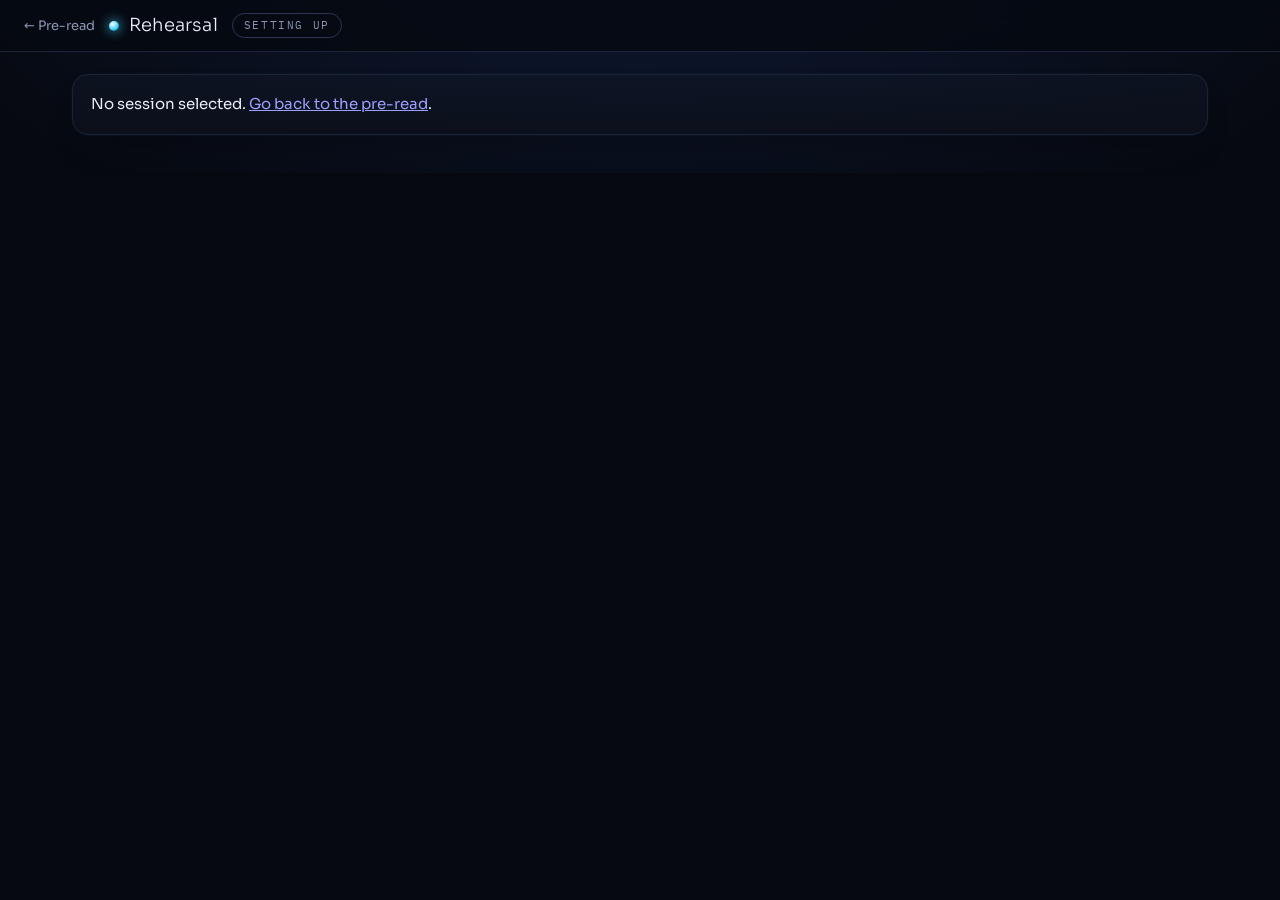
==== commit 1723ed49: "Slide visuals (deck PDF or pptx pictures, tick box), Settings page with Dark/Light/Microsoft themes," ====
--- a/static/rehearse.html
+++ b/static/rehearse.html
@@ -2,6 +2,7 @@
 <html lang="en">
 <head>
 <meta charset="utf-8">
+<script src="/static/theme.js"></script>
 <meta name="viewport" content="width=device-width, initial-scale=1">
 <title>Rehearsal · Pitch Rehearsal Coach</title>
 <style>
@@ -190,6 +191,21 @@
   const r = await fetch(path, opts); const j = await r.json().catch(() => ({}));
   if (!r.ok) throw new Error(j.detail || r.statusText); return j;
 }
+
+async function apiLong(path, opts) {           // long AI calls: run on the server, poll until done (survives dropped connections)
+  const r = await api(path + (path.includes('?') ? '&' : '?') + 'bg=1', opts);
+  if (!r.job) return r;
+  let fails = 0;
+  for (;;) {
+    await new Promise(res => setTimeout(res, 2500));
+    let j;
+    try { j = await api('/api/jobs/' + r.job); fails = 0; }
+    catch (e) { if (/gone|restarted/i.test(e.message) || ++fails > 20) throw e; continue; }
+    if (j.state === 'done') return j.result;
+    if (j.state === 'error') throw new Error(j.detail || 'The server reported an error.');
+  }
+}
+
 const post = (p, body) => api(p, { method: 'POST', headers: { 'Content-Type': 'application/json' }, body: JSON.stringify(body || {}) });
 function show(id) { for (const s of ['pre', 'liveWrap', 'scoring', 'results']) $('#' + s).classList.toggle('hidden', s !== id); }
 function setPhase(p, label, live) { S.phase = p; const e = $('#phasePill'); e.textContent = label; e.classList.toggle('live', !!live); }
@@ -413,7 +429,7 @@
   $('#finish').classList.add('hidden'); $('#pause').classList.add('hidden'); $('#panelOn').parentElement.classList.add('hidden'); $('#liveIntWrap').classList.add('hidden');
   banner('info', '<span class="spin"></span>The panel is conferring on its questions…');
   try {
-    const { questions } = await post(`/api/sessions/${S.sid}/rehearsals/${S.rid}/qa`, { events: S.events });
+    const { questions } = await apiLong(`/api/sessions/${S.sid}/rehearsals/${S.rid}/qa`, { method: 'POST', headers: { 'Content-Type': 'application/json' }, body: JSON.stringify({ events: S.events }) });
     banner('info', 'Question time. Answer out loud; press <b>Done answering</b> (or pause for a few seconds) to move on.');
     $('#doneAns').classList.remove('hidden'); $('#skipQ').classList.remove('hidden'); $('#endQA').classList.remove('hidden');
     thinking(false);
@@ -446,7 +462,7 @@
   S.wantListen = false; stopRec(); speechSynthesis.cancel(); clearInterval(S.ticker);
   setPhase('scoring', 'Scoring'); show('scoring');
   try {
-    const sc = await post(`/api/sessions/${S.sid}/rehearsals/${S.rid}/score`, { events: S.events });
+    const sc = await apiLong(`/api/sessions/${S.sid}/rehearsals/${S.rid}/score`, { method: 'POST', headers: { 'Content-Type': 'application/json' }, body: JSON.stringify({ events: S.events }) });
     renderResults(sc, S.rid, S.slides);
   } catch (e) {
     $('#scoring').innerHTML = `<div class="card"><div class="banner bad">Scoring failed: ${esc(e.message)}</div><p class="muted small">Your transcript is saved. Try again, or open it from the pre-read page.</p><button class="primary" onclick="location.reload()">Reload</button></div>`;
--- a/static/theme.css
+++ b/static/theme.css
@@ -11,63 +11,97 @@
   --bg:#060910; --panel:#0b101b; --raised:#101726; --ink:#e9eef9; --muted:#8b97b3; --line:#1a2338; --line2:#2a3652;
   --accent:#45d4ff; --accent-ink:#03121a; --ok:#3ddc97; --warn:#ffb454; --bad:#ff6b73; --info:#45d4ff;
   --chip:#101726; --shadow:0 0 0 1px rgba(69,212,255,.03),0 18px 40px -24px rgba(0,0,0,.8);
-  --mono:'IBM Plex Mono',ui-monospace,SFMono-Regular,Menlo,Consolas,monospace;
+  --mono:'IBM Plex Mono',ui-monospace,SFMono-Regular,Menlo,Consolas,monospace; --sans:'Sora',system-ui,-apple-system,"Segoe UI",sans-serif;
+  --glow:#0f1a36; --hdr:rgba(6,9,16,.82); --hdr-ink:var(--ink); --card-a:rgba(16,23,38,.55); --card-b:rgba(11,16,27,.9);
+  --r:16px; --r-in:10px; --label-case:uppercase; --label-ls:1.6px; --h1-weight:300;
+  --info-bg:rgba(69,212,255,.07); --info-bd:rgba(69,212,255,.2); --info-tx:#bfeeff;
+  --bad-bg:rgba(255,107,115,.09); --bad-bd:rgba(255,107,115,.25); --bad-tx:#ffb0b5;
+  --warn-bg:rgba(255,180,84,.09); --warn-bd:rgba(255,180,84,.25); --warn-tx:#ffd49b;
+  --bad-chip:#ff9aa0; --hover:rgba(69,212,255,.04); --sel-bg:rgba(69,212,255,.12); --btn-glow:rgba(69,212,255,.16);
   color-scheme:dark;
 }
+:root[data-theme="light"]{
+  --bg:#f3f5f9; --panel:#ffffff; --raised:#eef1f7; --ink:#14213a; --muted:#5b6985; --line:#dfe4ee; --line2:#c5cddd;
+  --accent:#0a7cae; --accent-ink:#ffffff; --ok:#14804f; --warn:#b36b00; --bad:#c62f3a; --info:#0a7cae;
+  --chip:#eef1f7; --shadow:0 1px 2px rgba(20,33,58,.06),0 12px 28px -20px rgba(20,33,58,.25);
+  --glow:#dbe9f7; --hdr:rgba(255,255,255,.88); --card-a:#ffffff; --card-b:#ffffff;
+  --info-bg:rgba(10,124,174,.07); --info-bd:rgba(10,124,174,.22); --info-tx:#075b80;
+  --bad-bg:rgba(198,47,58,.07); --bad-bd:rgba(198,47,58,.25); --bad-tx:#9e1f29;
+  --warn-bg:rgba(179,107,0,.08); --warn-bd:rgba(179,107,0,.28); --warn-tx:#7a4900;
+  --bad-chip:#c62f3a; --hover:rgba(10,124,174,.05); --sel-bg:rgba(10,124,174,.1); --btn-glow:rgba(10,124,174,.18);
+  color-scheme:light;
+}
+:root[data-theme="microsoft"]{
+  --bg:#f5f5f5; --panel:#ffffff; --raised:#f0f0f0; --ink:#242424; --muted:#616161; --line:#e0e0e0; --line2:#c7c7c7;
+  --accent:#0f6cbd; --accent-ink:#ffffff; --ok:#107c10; --warn:#bc4b09; --bad:#c50f1f; --info:#0f6cbd;
+  --chip:#f0f0f0; --shadow:0 0 2px rgba(0,0,0,.12),0 2px 4px rgba(0,0,0,.14);
+  --mono:'Segoe UI','Segoe UI Variable',system-ui,-apple-system,Roboto,sans-serif; --sans:'Segoe UI','Segoe UI Variable',system-ui,-apple-system,Roboto,sans-serif;
+  --glow:#f5f5f5; --hdr:#0f548c; --hdr-ink:#ffffff; --card-a:#ffffff; --card-b:#ffffff;
+  --r:8px; --r-in:4px; --label-case:none; --label-ls:0; --h1-weight:600;
+  --info-bg:#ebf3fc; --info-bd:#b4d6fa; --info-tx:#0f548c;
+  --bad-bg:#fdf3f4; --bad-bd:#eeacb2; --bad-tx:#a4262c;
+  --warn-bg:#fff9f5; --warn-bd:#f9d9c4; --warn-tx:#8a3707;
+  --bad-chip:#c50f1f; --hover:#f5f5f5; --sel-bg:#ebf3fc; --btn-glow:rgba(15,108,189,.25);
+  color-scheme:light;
+}
 html{background:var(--bg)}
-body{font-family:'Sora',system-ui,-apple-system,"Segoe UI",sans-serif;font-weight:400;
-  background:radial-gradient(1100px 520px at 50% -80px,#0f1a36 0%,rgba(6,9,16,0) 70%) no-repeat,var(--bg);background-attachment:fixed;
+body{font-family:var(--sans);font-weight:400;
+  background:radial-gradient(1100px 520px at 50% -80px,var(--glow) 0%,transparent 70%) no-repeat,var(--bg);background-attachment:fixed;
   -webkit-font-smoothing:antialiased}
-header{background:rgba(6,9,16,.82)!important;backdrop-filter:blur(10px);border-bottom:1px solid var(--line)!important}
-header h1{font-weight:300!important;font-size:18px!important;letter-spacing:.2px}
+header{color:var(--hdr-ink);background:var(--hdr)!important;backdrop-filter:blur(10px);border-bottom:1px solid var(--line)!important}
+header h1{font-weight:var(--h1-weight)!important;font-size:18px!important;letter-spacing:.2px}
 header h1::before{content:"";display:inline-block;width:10px;height:10px;border-radius:50%;margin-right:10px;vertical-align:0;
   background:radial-gradient(circle at 35% 30%,#fff,var(--accent) 55%,#0a3b4d);box-shadow:0 0 12px var(--accent)}
 header a{color:var(--muted)}
+:root[data-theme="microsoft"] header a,:root[data-theme="microsoft"] header #clock{color:#fff}
+:root[data-theme="microsoft"] header .step{color:#cfe3f6;border-color:rgba(255,255,255,.35)}
+:root[data-theme="microsoft"] header .step.on{background:#fff!important;color:#0f548c!important}
+:root[data-theme="microsoft"] .pill{color:#fff;border-color:rgba(255,255,255,.5)}
 h1,h2,h3{font-weight:500}
-.card{background:linear-gradient(180deg,rgba(16,23,38,.55),rgba(11,16,27,.9));border:1px solid var(--line);border-radius:16px;box-shadow:var(--shadow)}
-.card h2{font-family:var(--mono);font-size:11px!important;font-weight:500!important;letter-spacing:1.6px;text-transform:uppercase;color:var(--accent)}
+.card{background:linear-gradient(180deg,var(--card-a),var(--card-b));border:1px solid var(--line);border-radius:var(--r);box-shadow:var(--shadow)}
+.card h2{font-family:var(--mono);font-size:11px!important;font-weight:500!important;letter-spacing:var(--label-ls);text-transform:var(--label-case);color:var(--accent)}
 .card p.hint,.hint{color:var(--muted)}
 label{color:var(--muted)}
-input[type=text],input[type=number],textarea,select{background:var(--panel)!important;border:1px solid var(--line2)!important;border-radius:10px!important;color:var(--ink);transition:border-color .2s,box-shadow .2s}
-input:focus,textarea:focus,select:focus{outline:none;border-color:var(--accent)!important;box-shadow:0 0 0 3px rgba(69,212,255,.15)}
+input[type=text],input[type=number],textarea,select{background:var(--panel)!important;border:1px solid var(--line2)!important;border-radius:var(--r-in)!important;color:var(--ink);transition:border-color .2s,box-shadow .2s}
+input:focus,textarea:focus,select:focus{outline:none;border-color:var(--accent)!important;box-shadow:0 0 0 3px var(--btn-glow)}
 input[type=range]{accent-color:var(--accent)}
 input[type=checkbox],input[type=radio]{accent-color:var(--accent)}
-button,.btn{font-family:inherit;background:var(--raised)!important;border:1px solid var(--line2)!important;border-radius:10px!important;color:var(--ink);transition:border-color .2s,box-shadow .2s,transform .1s}
-button:hover:not(:disabled),.btn:hover{border-color:var(--accent)!important;box-shadow:0 0 18px -6px var(--accent)}
+button,.btn{font-family:inherit;background:var(--raised)!important;border:1px solid var(--line2)!important;border-radius:var(--r-in)!important;color:var(--ink);transition:border-color .2s,box-shadow .2s,transform .1s}
+button:hover:not(:disabled),.btn:hover{border-color:var(--accent)!important;box-shadow:0 0 0 3px var(--btn-glow)}
 button:active:not(:disabled){transform:translateY(1px)}
-button.primary,.btn.primary{background:var(--accent)!important;border-color:var(--accent)!important;color:var(--accent-ink)!important;font-weight:600;box-shadow:0 0 24px -8px var(--accent)}
-button.primary:hover:not(:disabled){box-shadow:0 0 30px -4px var(--accent)}
+button.primary,.btn.primary{background:var(--accent)!important;border-color:var(--accent)!important;color:var(--accent-ink)!important;font-weight:600}
+button.primary:hover:not(:disabled){box-shadow:0 0 0 3px var(--btn-glow);filter:brightness(1.06)}
 :focus-visible{outline:2px solid var(--accent);outline-offset:2px}
 .banner{border-radius:12px;border:1px solid transparent}
-.banner.info{background:rgba(69,212,255,.07);border-color:rgba(69,212,255,.2);color:#bfeeff}
-.banner.bad{background:rgba(255,107,115,.09);border-color:rgba(255,107,115,.25);color:#ffb0b5}
-.banner.warn{background:rgba(255,180,84,.09);border-color:rgba(255,180,84,.25);color:#ffd49b}
+.banner.info{background:var(--info-bg);border-color:var(--info-bd);color:var(--info-tx)}
+.banner.bad{background:var(--bad-bg);border-color:var(--bad-bd);color:var(--bad-tx)}
+.banner.warn{background:var(--warn-bg);border-color:var(--warn-bd);color:var(--warn-tx)}
 .file{background:var(--panel)!important;border:1px dashed var(--line2)!important;border-radius:12px}
-.step{font-family:var(--mono);font-size:11px;letter-spacing:1px;text-transform:uppercase;background:transparent!important;border:1px solid var(--line);color:var(--muted)}
-.step.on{background:rgba(69,212,255,.12)!important;border-color:var(--accent);color:var(--accent)!important}
-.mode{border-radius:14px!important;background:var(--panel)!important;transition:border-color .2s,box-shadow .2s}
-.mode:has(input:checked){border-color:var(--accent)!important;box-shadow:0 0 0 1px var(--accent),0 0 28px -10px var(--accent)!important}
-.persona{background:linear-gradient(180deg,rgba(16,23,38,.7),rgba(11,16,27,.85))!important;border:1px solid var(--line)!important;border-radius:16px!important;transition:border-color .25s,box-shadow .25s}
+.step{font-family:var(--mono);font-size:11px;letter-spacing:var(--label-ls);text-transform:var(--label-case);background:transparent!important;border:1px solid var(--line);color:var(--muted)}
+.step.on{background:var(--sel-bg)!important;border-color:var(--accent);color:var(--accent)!important}
+.mode{border-radius:var(--r)!important;background:var(--panel)!important;transition:border-color .2s,box-shadow .2s}
+.mode:has(input:checked){border-color:var(--accent)!important;box-shadow:0 0 0 1px var(--accent)!important}
+.persona{background:linear-gradient(180deg,var(--card-a),var(--card-b))!important;border:1px solid var(--line)!important;border-radius:var(--r)!important;transition:border-color .25s,box-shadow .25s}
 .persona:hover{border-color:color-mix(in srgb,var(--c,#45d4ff) 55%,var(--line))!important}
 .persona.off{opacity:.45}
 .persona .nm{font-weight:600}
-.orb{width:30px;height:30px;box-shadow:0 0 16px -1px var(--c),inset 0 0 8px rgba(0,0,0,.4)!important;background:radial-gradient(circle at 35% 30%,#fff,var(--c) 45%,color-mix(in srgb,var(--c) 30%,#05070d) 100%)!important}
-.stat,.score{background:var(--panel)!important;border:1px solid var(--line)!important;border-radius:14px!important}
+.orb{width:30px;height:30px;box-shadow:0 0 12px -2px var(--c),inset 0 0 8px rgba(0,0,0,.3)!important;background:radial-gradient(circle at 35% 30%,#fff,var(--c) 45%,color-mix(in srgb,var(--c) 30%,#05070d) 100%)!important}
+.stat,.score{background:var(--panel)!important;border:1px solid var(--line)!important;border-radius:var(--r)!important}
 .stat b,.score b{font-family:var(--mono);font-weight:500}
 .stat span,.score span{font-family:var(--mono);font-size:10.5px;letter-spacing:1px;text-transform:uppercase}
-th{font-family:var(--mono);font-size:10.5px!important;letter-spacing:1.2px;text-transform:uppercase;color:var(--muted)!important;font-weight:500!important;border-bottom:1px solid var(--line2)!important}
+th{font-family:var(--mono);font-size:10.5px!important;letter-spacing:var(--label-ls);text-transform:var(--label-case);color:var(--muted)!important;font-weight:500!important;border-bottom:1px solid var(--line2)!important}
 td{border-bottom:1px solid var(--line)!important}
-tr.clickable:hover td,.detail td{background:rgba(69,212,255,.04)!important}
-.tab{font-family:var(--mono);font-size:12px;letter-spacing:.8px;text-transform:uppercase}
+tr.clickable:hover td,.detail td{background:var(--hover)!important}
+.tab{font-family:var(--mono);font-size:12px;letter-spacing:var(--label-ls);text-transform:var(--label-case)}
 .tab.on{color:var(--accent)!important;border-bottom-color:var(--accent)!important}
 .tabs{border-bottom:1px solid var(--line2)!important}
-.badge{font-family:var(--mono);font-size:10.5px!important;letter-spacing:1px;text-transform:uppercase;border-radius:6px!important;font-weight:500!important}
+.badge{font-family:var(--mono);font-size:10.5px!important;letter-spacing:var(--label-ls);text-transform:var(--label-case);border-radius:6px!important;font-weight:500!important}
 .badge,.b-ok,.b-ignored{background:rgba(139,151,179,.14)}
 .b-strong,.b-covered,.b-yes,.b-clear{background:rgba(61,220,151,.14)!important;color:var(--ok)!important}
 .b-thin,.b-partial,.b-rushed,.b-waffled{background:rgba(255,180,84,.14)!important;color:var(--warn)!important}
-.b-none,.b-unanswered,.b-no,.b-skipped{background:rgba(255,107,115,.14)!important;color:#ff9aa0!important}
+.b-none,.b-unanswered,.b-no,.b-skipped{background:rgba(255,107,115,.14)!important;color:var(--bad-chip)!important}
 .chip{background:var(--raised)!important;border:1px solid var(--line);border-radius:6px!important;font-family:var(--mono);font-size:11px!important}
-.pill{font-family:var(--mono);font-size:11px!important;letter-spacing:1.2px;text-transform:uppercase;background:transparent!important;border:1px solid var(--line2)}
+.pill{font-family:var(--mono);font-size:11px!important;letter-spacing:var(--label-ls);text-transform:var(--label-case);background:transparent!important;border:1px solid var(--line2)}
 .pill.live{background:rgba(255,107,115,.12)!important;border-color:var(--bad);color:var(--bad)!important}
 .pill.live::before{content:"";display:inline-block;width:7px;height:7px;border-radius:50%;background:var(--bad);margin-right:7px;animation:pulse 1.4s ease-in-out infinite}
 @keyframes pulse{50%{opacity:.25}}
@@ -82,7 +116,7 @@
 /* ===== live stage ===== */
 .stage{display:grid;grid-template-columns:minmax(0,1.25fr) minmax(0,1fr);gap:16px;align-items:stretch}
 @media (max-width:980px){.stage{grid-template-columns:1fr}}
-.focus{position:relative;border:1px solid var(--line);border-radius:20px;overflow:hidden;min-height:520px;display:flex;flex-direction:column;align-items:center;justify-content:flex-start;padding:22px 18px 18px;
+.focus{--accent:#45d4ff;--ink:#e9eef9;--muted:#8b97b3;--line:#1a2338;--line2:#2a3652;color:#e9eef9;position:relative;border:1px solid var(--line);border-radius:20px;overflow:hidden;min-height:520px;display:flex;flex-direction:column;align-items:center;justify-content:flex-start;padding:22px 18px 18px;
   background:radial-gradient(600px 380px at 50% 38%,color-mix(in srgb,var(--fc,#45d4ff) 14%,transparent),transparent 70%),linear-gradient(180deg,#0a0f1b,#070b13)}
 .focus .tag{font-family:var(--mono);font-size:10.5px;letter-spacing:1.8px;color:var(--muted);text-transform:uppercase;align-self:flex-start}
 .focus canvas.bigorb{width:min(340px,70%);aspect-ratio:1;height:auto;display:block;margin:6px auto 0;filter:drop-shadow(0 0 36px color-mix(in srgb,var(--fc,#45d4ff) 40%,transparent))}
@@ -109,17 +143,17 @@
 .slidecard .ttl{font-size:17px!important;font-weight:400!important}
 .deckstrip{display:flex;gap:4px;margin-top:12px;flex-wrap:wrap}
 .deckstrip i{display:block;flex:1 0 14px;max-width:30px;height:6px;border-radius:3px;background:var(--line2)}
-.deckstrip i.done{background:rgba(69,212,255,.45)}.deckstrip i.now{background:var(--accent);box-shadow:0 0 10px var(--accent)}
+.deckstrip i.done{background:color-mix(in srgb,var(--accent) 45%,transparent)}.deckstrip i.now{background:var(--accent);box-shadow:0 0 10px var(--accent)}
 #feed{background:var(--panel)!important;border:1px solid var(--line)!important;border-radius:12px!important;height:220px!important;font-size:13.5px!important}
 #feed .t{font-family:var(--mono)}
 #feed .p{color:var(--accent)!important}
-.controlbar{display:flex;gap:10px;align-items:center;flex-wrap:wrap;margin-top:16px;padding:12px 16px;border:1px solid var(--line);border-radius:14px;background:rgba(11,16,27,.8)}
+.controlbar{display:flex;gap:10px;align-items:center;flex-wrap:wrap;margin-top:16px;padding:12px 16px;border:1px solid var(--line);border-radius:var(--r);background:var(--panel)}
 .live-int{display:flex;align-items:center;gap:8px;font-family:var(--mono);font-size:11px;letter-spacing:1px;color:var(--muted);text-transform:uppercase}
 .live-int input{width:110px}.live-int b{color:var(--accent);min-width:1.4em;text-align:right}
 
 /* ===== results ===== */
 .dials{display:grid;grid-template-columns:repeat(auto-fit,minmax(140px,1fr));gap:14px;margin:16px 0}
-.dial{position:relative;text-align:center;padding:16px 8px 12px;border:1px solid var(--line);border-radius:16px;background:var(--panel)}
+.dial{position:relative;text-align:center;padding:16px 8px 12px;border:1px solid var(--line);border-radius:var(--r);background:var(--panel)}
 .dial svg{width:110px;height:110px;transform:rotate(-90deg)}
 .dial circle{fill:none;stroke-width:7;stroke-linecap:round}
 .dial .trk{stroke:var(--line2)}
@@ -138,3 +172,6 @@
 .ring:has(.member.speaking) .member:not(.speaking) .nm,.ring:has(.member.speaking) .member:not(.speaking) .tt{opacity:.5}
 .member.speaking .nm{color:var(--c)}
 .verdicts{margin-bottom:20px!important}
+:root[data-theme="microsoft"] .pill.live{background:#c50f1f!important;border-color:#c50f1f;color:#fff!important}
+:root[data-theme="microsoft"] .pill.live::before{background:#fff}
+.slidecard .of,.stat span,.score span,.dial .l{text-transform:var(--label-case)!important;letter-spacing:var(--label-ls)!important}
